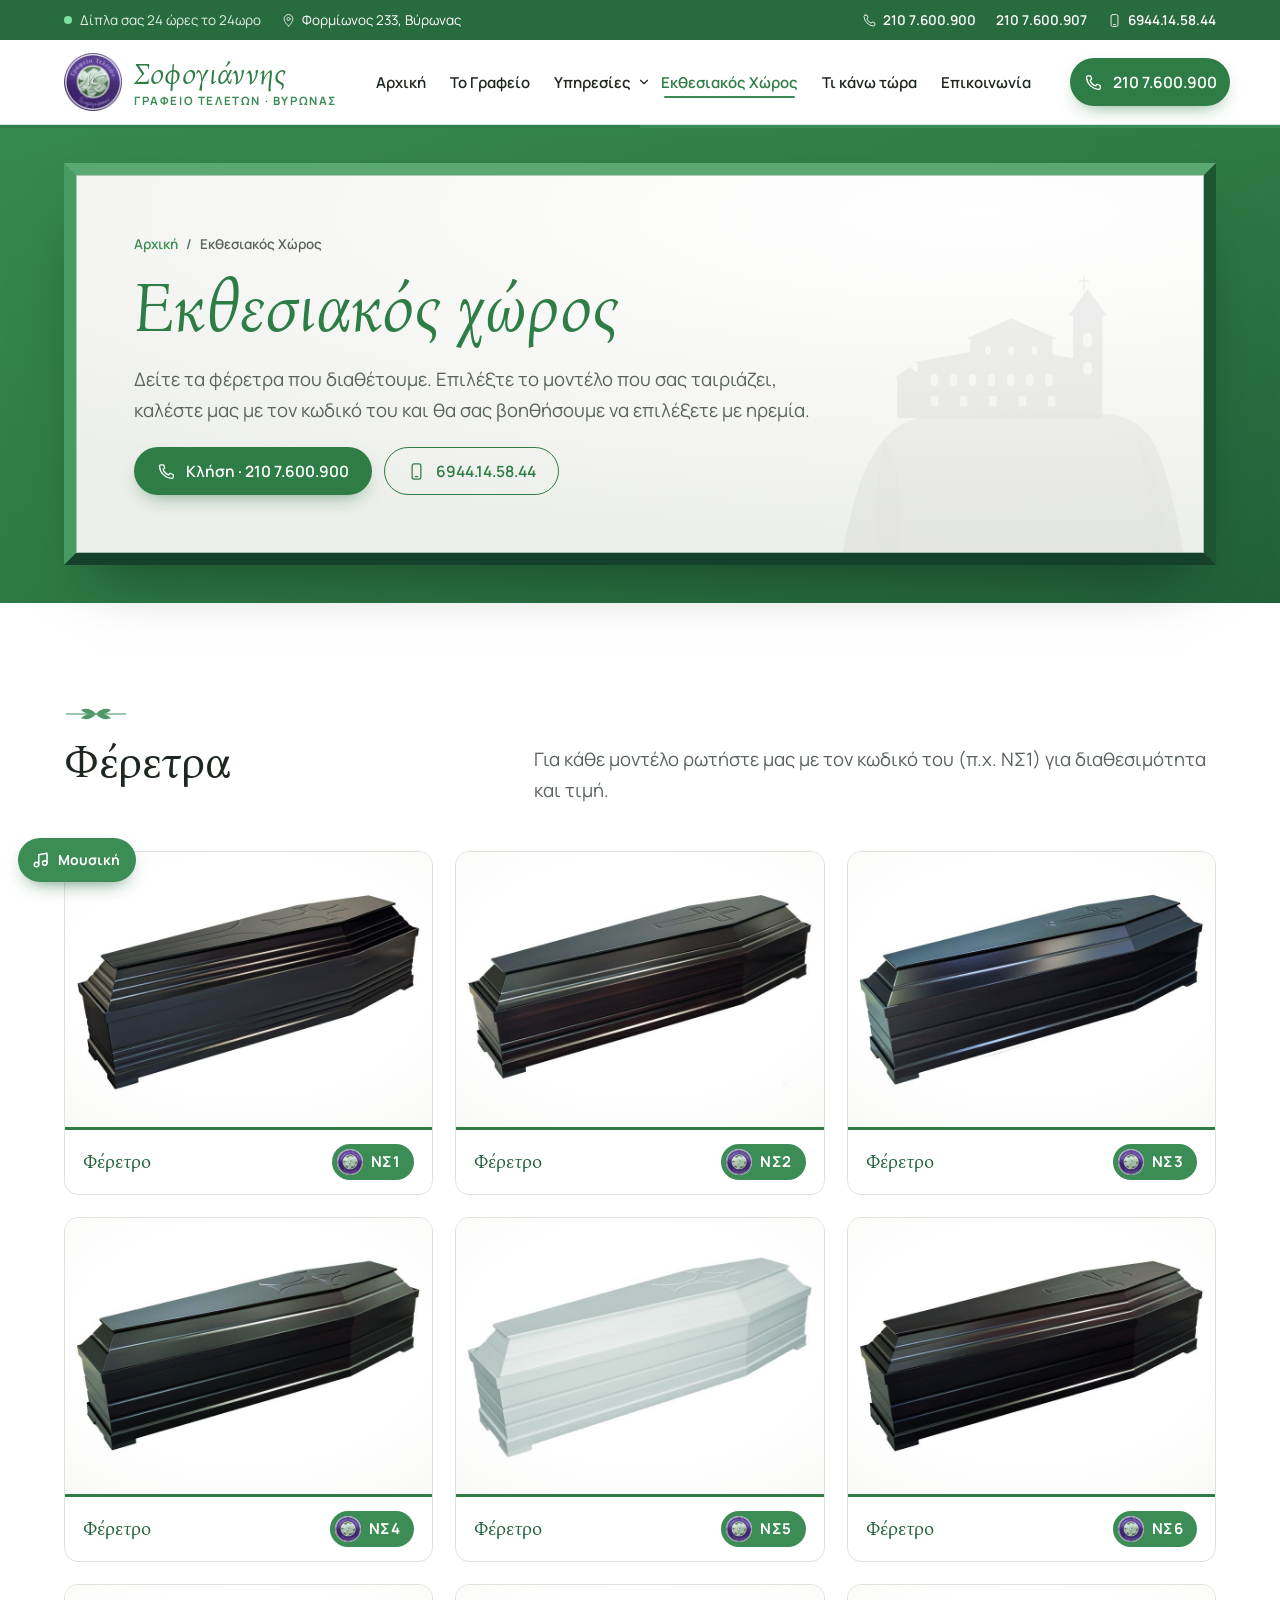
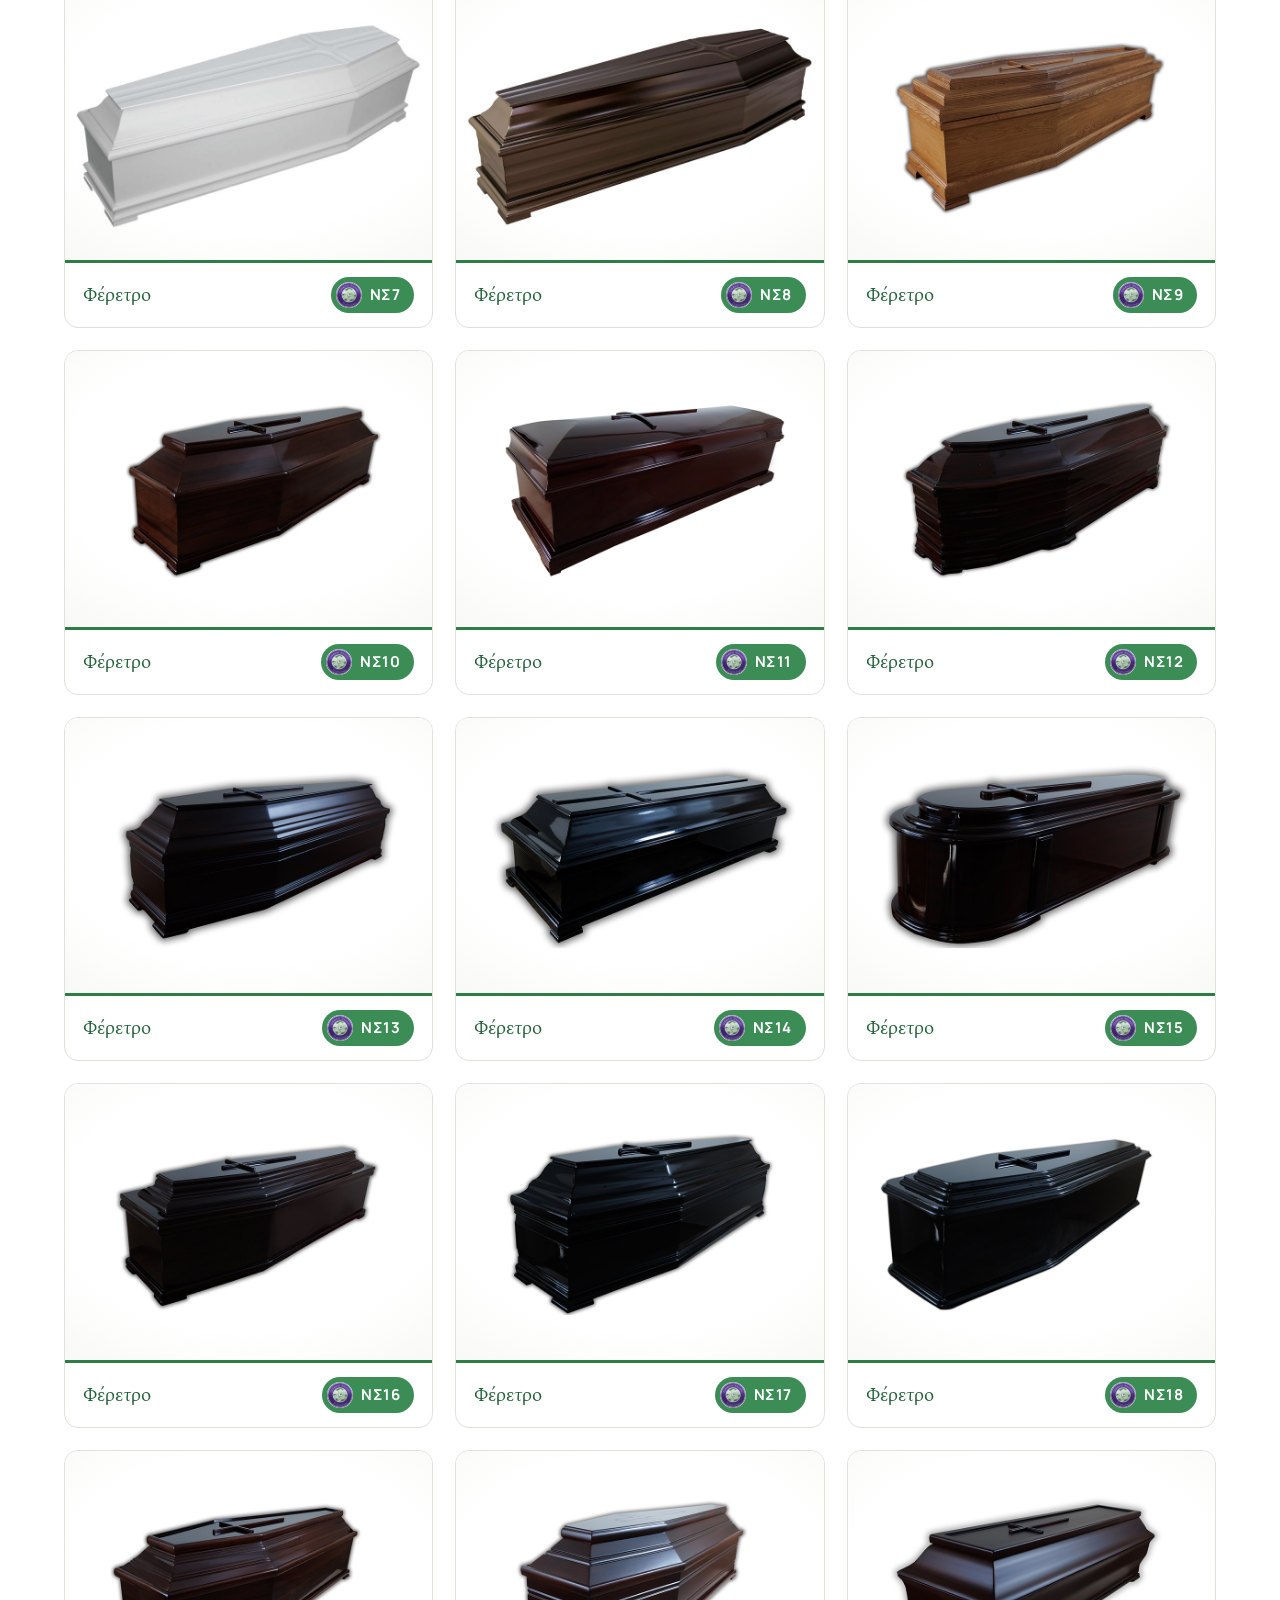
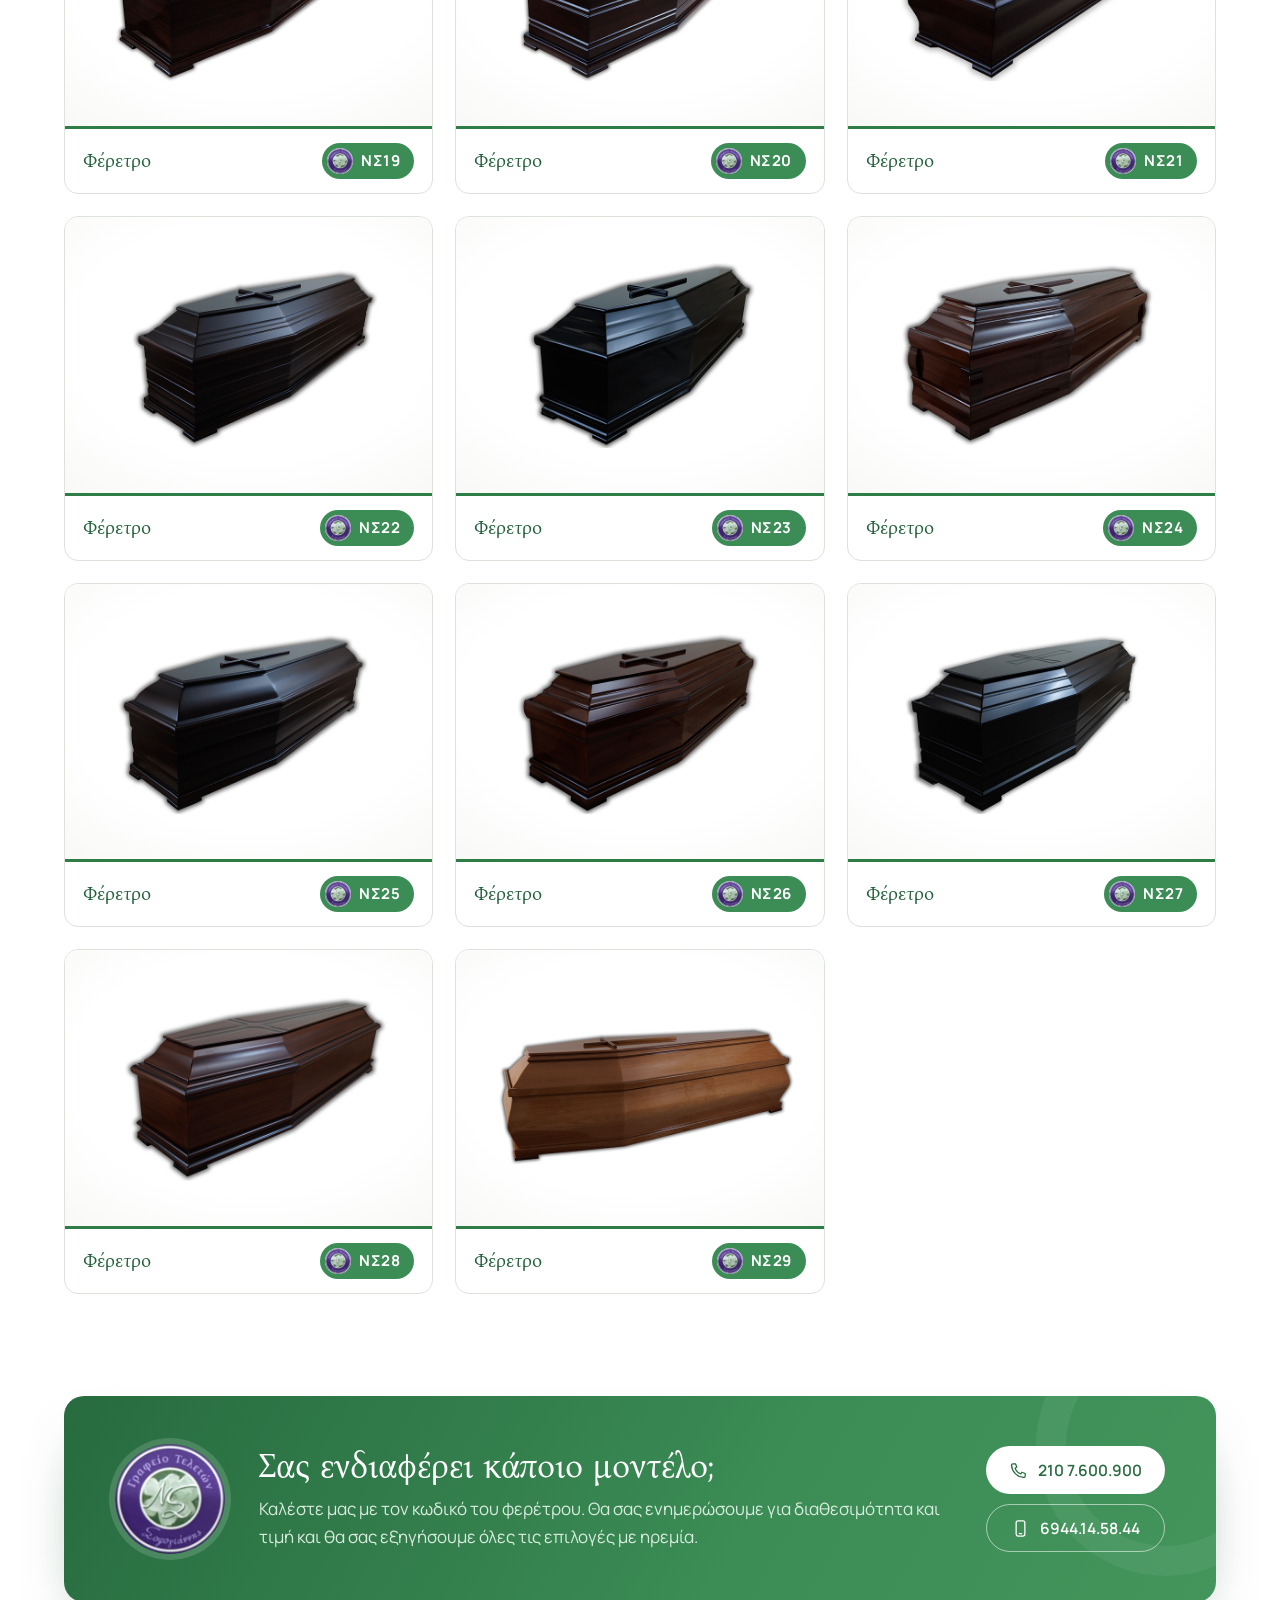
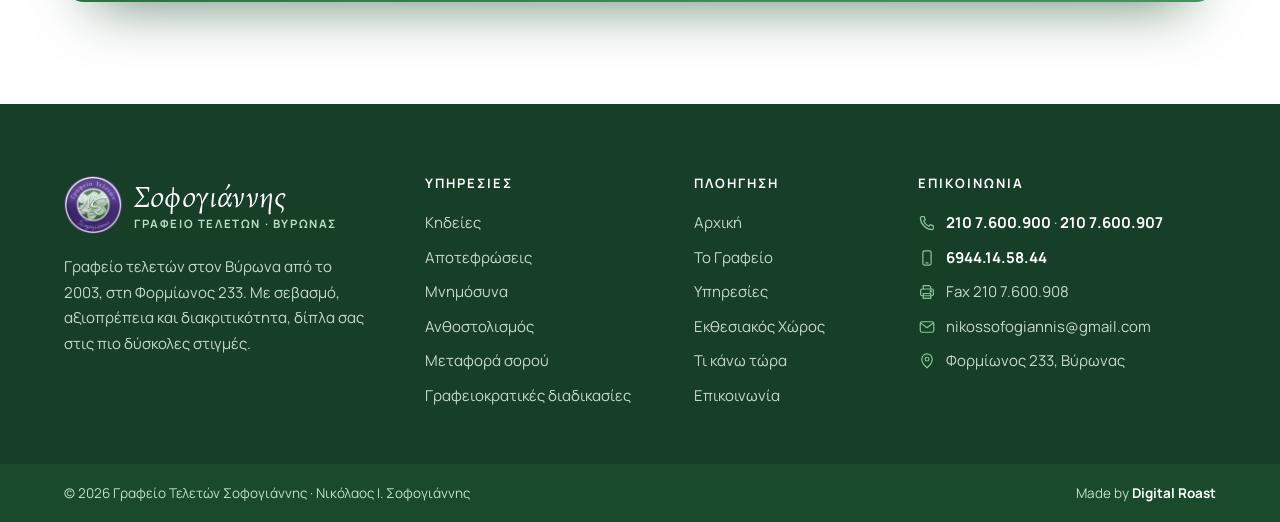
==== ekthesiakos-xoros/index.html @ 7c136b26 "Τηλέφωνα στη μορφή της κάρτας (210 7.600.900, 6944.14.58.44) Co-Authored-By: Claude Opus 5.5 <norepl" ====
<!DOCTYPE html>
<html lang="el">
<head>
  <meta charset="UTF-8">
  <meta name="viewport" content="width=device-width, initial-scale=1">
  <title>Εκθεσιακός Χώρος · Φέρετρα · Γραφείο Τελετών Σοφογιάννης, Βύρωνας</title>
  <meta name="description" content="Δείτε τα φέρετρα του Γραφείου Τελετών Σοφογιάννης στον Βύρωνα. Μεγάλη γκάμα σε ξύλο και αποχρώσεις, με σαφή ενημέρωση για διαθεσιμότητα και τιμή. Τηλ. 210 7.600.900.">
  <meta name="robots" content="index, follow, max-image-preview:large, max-snippet:-1">
  <meta name="theme-color" content="#2f7d46">
  <link rel="canonical" href="https://teletessofogiannisvyronas.gr/ekthesiakos-xoros/">
  <meta property="og:type" content="website">
  <meta property="og:locale" content="el_GR">
  <meta property="og:site_name" content="Γραφείο Τελετών Σοφογιάννης · Βύρωνας">
  <meta property="og:title" content="Εκθεσιακός Χώρος · Φέρετρα · Γραφείο Τελετών Σοφογιάννης, Βύρωνας">
  <meta property="og:description" content="Δείτε τα φέρετρα του Γραφείου Τελετών Σοφογιάννης στον Βύρωνα. Μεγάλη γκάμα σε ξύλο και αποχρώσεις, με σαφή ενημέρωση για διαθεσιμότητα και τιμή. Τηλ. 210 7.600.900.">
  <meta property="og:url" content="https://teletessofogiannisvyronas.gr/ekthesiakos-xoros/">
  <meta property="og:image" content="https://teletessofogiannisvyronas.gr/og-image.png?v=9c0b03b7">
  <meta property="og:image:width" content="1200">
  <meta property="og:image:height" content="630">
  <meta property="og:image:alt" content="Γραφείο Τελετών Σοφογιάννης · Βύρωνας">
  <meta name="twitter:card" content="summary_large_image">
  <meta name="twitter:title" content="Εκθεσιακός Χώρος · Φέρετρα · Γραφείο Τελετών Σοφογιάννης, Βύρωνας">
  <meta name="twitter:description" content="Δείτε τα φέρετρα του Γραφείου Τελετών Σοφογιάννης στον Βύρωνα. Μεγάλη γκάμα σε ξύλο και αποχρώσεις, με σαφή ενημέρωση για διαθεσιμότητα και τιμή. Τηλ. 210 7.600.900.">
  <meta name="twitter:image" content="https://teletessofogiannisvyronas.gr/og-image.png?v=9c0b03b7">
  <meta name="format-detection" content="telephone=no">
  <link rel="icon" href="/favicon.ico?v=9c0b03b7" sizes="48x48">
  <link rel="icon" href="/favicon-96.png?v=9c0b03b7" sizes="96x96" type="image/png">
  <link rel="manifest" href="/site.webmanifest">
  <link rel="apple-touch-icon" href="/apple-touch-icon.png?v=9c0b03b7">
  <link rel="preconnect" href="https://fonts.googleapis.com">
  <link rel="preconnect" href="https://fonts.gstatic.com" crossorigin>
  <link href="https://fonts.googleapis.com/css2?family=Bona+Nova:ital,wght@0,400;0,700;1,400&family=Manrope:wght@400;500;600;700&display=swap" rel="stylesheet">
  <link rel="stylesheet" href="/css/style.css?v=26f9531e">
  <script>document.documentElement.classList.add("js")</script>
  <script type="application/ld+json">
{
  "@context": "https://schema.org",
  "@graph": [
    {
      "@type": "WebSite",
      "@id": "https://teletessofogiannisvyronas.gr/#website",
      "url": "https://teletessofogiannisvyronas.gr/",
      "name": "Γραφείο Τελετών Σοφογιάννης · Βύρωνας",
      "inLanguage": "el",
      "publisher": {
        "@id": "https://teletessofogiannisvyronas.gr/#funeralhome"
      }
    },
    {
      "@type": [
        "FuneralHome",
        "LocalBusiness"
      ],
      "@id": "https://teletessofogiannisvyronas.gr/#funeralhome",
      "name": "Γραφείο Τελετών Σοφογιάννης · Βύρωνας",
      "alternateName": [
        "Γραφείο Τελετών Σοφογιάννης",
        "Σοφογιάννης Γραφείο Τελετών",
        "Γραφείο Τελετών Βύρωνας Σοφογιάννης",
        "Sofogiannis Funeral Home"
      ],
      "description": "Γραφείο τελετών στον Βύρωνα από το 2003, Φορμίωνος 233. Κηδείες, αποτεφρώσεις, μνημόσυνα, ανθοστολισμός, μεταφορά σορού και διεκπεραίωση γραφειοκρατικών διαδικασιών, 24 ώρες το 24ωρο.",
      "url": "https://teletessofogiannisvyronas.gr/",
      "image": [
        "https://teletessofogiannisvyronas.gr/og-image.png",
        "https://teletessofogiannisvyronas.gr/images/grafeio-vyronas.jpg",
        "https://teletessofogiannisvyronas.gr/images/nikolaos-sofogiannis.jpg"
      ],
      "logo": "https://teletessofogiannisvyronas.gr/logo.png",
      "telephone": [
        "+302107600900",
        "+302107600907",
        "+306944145844"
      ],
      "faxNumber": "+302107600908",
      "email": "nikossofogiannis@gmail.com",
      "founder": {
        "@type": "Person",
        "name": "Νικόλαος Σοφογιάννης"
      },
      "foundingDate": "2003",
      "address": {
        "@type": "PostalAddress",
        "streetAddress": "Φορμίωνος 233",
        "addressLocality": "Βύρωνας",
        "addressRegion": "Αττική",
        "addressCountry": "GR"
      },
      "hasMap": "https://www.google.com/maps/search/?api=1&query=Φορμίωνος+233,+Βύρωνας",
      "contactPoint": [
        {
          "@type": "ContactPoint",
          "telephone": "+302107600900",
          "contactType": "customer service",
          "availableLanguage": [
            "el"
          ]
        },
        {
          "@type": "ContactPoint",
          "telephone": "+306944145844",
          "contactType": "emergency",
          "availableLanguage": [
            "el"
          ],
          "hoursAvailable": {
            "@type": "OpeningHoursSpecification",
            "opens": "00:00",
            "closes": "23:59",
            "dayOfWeek": [
              "Monday",
              "Tuesday",
              "Wednesday",
              "Thursday",
              "Friday",
              "Saturday",
              "Sunday"
            ]
          }
        }
      ],
      "openingHoursSpecification": {
        "@type": "OpeningHoursSpecification",
        "dayOfWeek": [
          "Monday",
          "Tuesday",
          "Wednesday",
          "Thursday",
          "Friday",
          "Saturday",
          "Sunday"
        ],
        "opens": "00:00",
        "closes": "23:59"
      },
      "areaServed": [
        {
          "@type": "Place",
          "name": "Βύρωνας"
        },
        {
          "@type": "Place",
          "name": "Καισαριανή"
        },
        {
          "@type": "Place",
          "name": "Παγκράτι"
        },
        {
          "@type": "Place",
          "name": "Υμηττός"
        },
        {
          "@type": "Place",
          "name": "Ζωγράφου"
        },
        {
          "@type": "Place",
          "name": "Ηλιούπολη"
        },
        {
          "@type": "Place",
          "name": "Δάφνη"
        },
        {
          "@type": "Place",
          "name": "Άγιος Δημήτριος"
        },
        {
          "@type": "Place",
          "name": "Νέα Σμύρνη"
        },
        {
          "@type": "Place",
          "name": "Μετς"
        },
        {
          "@type": "Place",
          "name": "Αθήνα"
        },
        {
          "@type": "AdministrativeArea",
          "name": "Αττική"
        },
        {
          "@type": "Country",
          "name": "Ελλάδα"
        }
      ],
      "hasOfferCatalog": {
        "@type": "OfferCatalog",
        "name": "Υπηρεσίες γραφείου τελετών",
        "itemListElement": [
          {
            "@type": "Offer",
            "itemOffered": {
              "@type": "Service",
              "name": "Κηδείες",
              "url": "https://teletessofogiannisvyronas.gr/ypiresies/kideies/"
            }
          },
          {
            "@type": "Offer",
            "itemOffered": {
              "@type": "Service",
              "name": "Αποτεφρώσεις",
              "url": "https://teletessofogiannisvyronas.gr/ypiresies/apotefroseis/"
            }
          },
          {
            "@type": "Offer",
            "itemOffered": {
              "@type": "Service",
              "name": "Μνημόσυνα",
              "url": "https://teletessofogiannisvyronas.gr/ypiresies/mnimosyna/"
            }
          },
          {
            "@type": "Offer",
            "itemOffered": {
              "@type": "Service",
              "name": "Ανθοστολισμός",
              "url": "https://teletessofogiannisvyronas.gr/ypiresies/anthostolismos/"
            }
          },
          {
            "@type": "Offer",
            "itemOffered": {
              "@type": "Service",
              "name": "Μεταφορά σορού",
              "url": "https://teletessofogiannisvyronas.gr/ypiresies/metafora-sorou/"
            }
          },
          {
            "@type": "Offer",
            "itemOffered": {
              "@type": "Service",
              "name": "Γραφειοκρατικές διαδικασίες",
              "url": "https://teletessofogiannisvyronas.gr/ypiresies/diadikasies/"
            }
          }
        ]
      }
    },
    {
      "@type": "WebPage",
      "@id": "https://teletessofogiannisvyronas.gr/ekthesiakos-xoros/#webpage",
      "url": "https://teletessofogiannisvyronas.gr/ekthesiakos-xoros/",
      "name": "Εκθεσιακός Χώρος · Φέρετρα · Γραφείο Τελετών Σοφογιάννης, Βύρωνας",
      "description": "Δείτε τα φέρετρα του Γραφείου Τελετών Σοφογιάννης στον Βύρωνα. Μεγάλη γκάμα σε ξύλο και αποχρώσεις, με σαφή ενημέρωση για διαθεσιμότητα και τιμή. Τηλ. 210 7.600.900.",
      "inLanguage": "el",
      "isPartOf": {
        "@id": "https://teletessofogiannisvyronas.gr/#website"
      },
      "about": {
        "@id": "https://teletessofogiannisvyronas.gr/#funeralhome"
      }
    },
    {
      "@type": "BreadcrumbList",
      "itemListElement": [
        {
          "@type": "ListItem",
          "position": 1,
          "name": "Αρχική",
          "item": "https://teletessofogiannisvyronas.gr/"
        },
        {
          "@type": "ListItem",
          "position": 2,
          "name": "Εκθεσιακός Χώρος",
          "item": "https://teletessofogiannisvyronas.gr/ekthesiakos-xoros/"
        }
      ]
    },
    {
      "@type": "CollectionPage",
      "url": "https://teletessofogiannisvyronas.gr/ekthesiakos-xoros/",
      "about": {
        "@id": "https://teletessofogiannisvyronas.gr/#funeralhome"
      }
    }
  ]
}
  </script>
</head>
<body>
<a class="skip" href="#main">Μετάβαση στο περιεχόμενο</a>
<div class="topbar">
  <div class="wrap">
    <div class="tb-left"><span><span class="dot"></span>Δίπλα σας 24 ώρες το 24ωρο</span><a class="hide-sm" href="https://www.google.com/maps/search/?api=1&query=Φορμίωνος+233,+Βύρωνας" target="_blank" rel="noopener"><svg viewBox="0 0 24 24" fill="none" stroke="currentColor" stroke-width="1.6" stroke-linecap="round" stroke-linejoin="round" aria-hidden="true"><path d="M12 21s-7-6.2-7-11.5a7 7 0 0 1 14 0C19 14.8 12 21 12 21z"/><circle cx="12" cy="9.5" r="2.5"/></svg>Φορμίωνος 233, Βύρωνας</a></div>
    <div class="tb-right"><a href="tel:+302107600900"><svg viewBox="0 0 24 24" fill="none" stroke="currentColor" stroke-width="1.6" stroke-linecap="round" stroke-linejoin="round" aria-hidden="true"><path d="M5 3.5h3.2l1.6 4.2-2.1 1.4a11.5 11.5 0 0 0 7.2 7.2l1.4-2.1 4.2 1.6V19a1.8 1.8 0 0 1-2 1.8A16.5 16.5 0 0 1 3.2 5.5 1.8 1.8 0 0 1 5 3.5z"/></svg>210 7.600.900</a><a class="hide-sm" href="tel:+302107600907">210 7.600.907</a><a href="tel:+306944145844"><svg viewBox="0 0 24 24" fill="none" stroke="currentColor" stroke-width="1.6" stroke-linecap="round" stroke-linejoin="round" aria-hidden="true"><rect x="6.5" y="2.5" width="11" height="19" rx="2.5"/><path d="M10.5 18.5h3"/></svg>6944.14.58.44</a></div>
  </div>
</div>
<header class="site-header">
  <div class="wrap">
    <a class="brand" href="/" aria-label="Γραφείο Τελετών Σοφογιάννης · Βύρωνας, αρχική σελίδα">
        <img class="brand-mark" src="/images/logo-emblem.webp?v=9c0b03b7" alt="" width="58" height="58">
        <span class="brand-text"><span class="brand-name">Σοφογιάννης</span><span class="brand-sub">Γραφείο Τελετών · Βύρωνας</span></span>
      </a>
    <nav class="nav" aria-label="Κύρια πλοήγηση">
      <a href="/">Αρχική</a><a href="/to-grafeio/">Το Γραφείο</a><div class="dd">
          <button type="button" aria-expanded="false" aria-haspopup="true">Υπηρεσίες <svg viewBox="0 0 24 24" fill="none" stroke="currentColor" stroke-width="2" stroke-linecap="round" stroke-linejoin="round" aria-hidden="true"><path d="m6 9 6 6 6-6"/></svg></button>
          <div class="dd-menu"><a href="/ypiresies/kideies/"><span class="ic"><svg viewBox="0 0 24 24" fill="none" stroke="currentColor" stroke-width="1.6" stroke-linecap="round" stroke-linejoin="round" aria-hidden="true"><path d="M12 2.8v18.4M7.2 8h9.6"/><path d="M8.5 21.2h7"/></svg></span><span><strong>Κηδείες</strong><small>Οργάνωση κηδείας από την αρχή ως το τέλος</small></span></a><a href="/ypiresies/apotefroseis/"><span class="ic"><svg viewBox="0 0 24 24" fill="none" stroke="currentColor" stroke-width="1.6" stroke-linecap="round" stroke-linejoin="round" aria-hidden="true"><path d="M9 3.5h6M10 3.5v2.2c0 .6-.4 1-.9 1.3C6.8 8.4 5.5 10.6 5.5 13.2c0 3.4 2.4 6 5.2 6.8h2.6c2.8-.8 5.2-3.4 5.2-6.8 0-2.6-1.3-4.8-3.6-6.2-.5-.3-.9-.7-.9-1.3V3.5"/><path d="M8.5 20.5h7M7 12h10"/></svg></span><span><strong>Αποτεφρώσεις</strong><small>Οργάνωση αποτέφρωσης & τεφροδόχοι</small></span></a><a href="/ypiresies/mnimosyna/"><span class="ic"><svg viewBox="0 0 24 24" fill="none" stroke="currentColor" stroke-width="1.6" stroke-linecap="round" stroke-linejoin="round" aria-hidden="true"><path d="M12 2.5c1.5 1.8 2.3 3 2.3 4.2a2.3 2.3 0 0 1-4.6 0c0-1.2.8-2.4 2.3-4.2z"/><rect x="9" y="10.5" width="6" height="11" rx="1"/><path d="M6.5 21.5h11"/></svg></span><span><strong>Μνημόσυνα</strong><small>Τρισάγια, 40ήμερα, ετήσια μνημόσυνα</small></span></a><a href="/ypiresies/anthostolismos/"><span class="ic"><svg viewBox="0 0 24 24" fill="none" stroke="currentColor" stroke-width="1.6" stroke-linecap="round" stroke-linejoin="round" aria-hidden="true"><circle cx="12" cy="9" r="2.2"/><path d="M12 6.8c0-2.4 1.6-3.8 1.6-3.8s1.9 1.6 1.2 3.9M14.2 9c2.2-.8 4.2.2 4.2.2s-.6 2.4-3 2.6M13.6 11c1.4 1.9 1 4 1 4s-2.4-.3-3-2.6M10.4 11c-1.4 1.9-1 4-1 4M9.8 9c-2.2-.8-4.2.2-4.2.2s.6 2.4 3 2.6M12 6.8C12 4.4 10.4 3 10.4 3s-1.9 1.6-1.2 3.9"/><path d="M12 11.2V21"/></svg></span><span><strong>Ανθοστολισμός</strong><small>Στολισμός ναού, φερέτρου & στεφάνια</small></span></a><a href="/ypiresies/metafora-sorou/"><span class="ic"><svg viewBox="0 0 24 24" fill="none" stroke="currentColor" stroke-width="1.6" stroke-linecap="round" stroke-linejoin="round" aria-hidden="true"><path d="M21 4.5 3.5 11.2l6 2.3 2.3 6L21 4.5z"/><path d="m9.5 13.5 4.2-4.2"/></svg></span><span><strong>Μεταφορά σορού</strong><small>Σε όλη την Ελλάδα & επαναπατρισμός</small></span></a><a href="/ypiresies/diadikasies/"><span class="ic"><svg viewBox="0 0 24 24" fill="none" stroke="currentColor" stroke-width="1.6" stroke-linecap="round" stroke-linejoin="round" aria-hidden="true"><path d="M14 3H7a2 2 0 0 0-2 2v14a2 2 0 0 0 2 2h10a2 2 0 0 0 2-2V8z"/><path d="M14 3v5h5M8.5 13h7M8.5 16.5h5"/></svg></span><span><strong>Γραφειοκρατικές διαδικασίες</strong><small>Δικαιολογητικά, ληξιαρχείο, ασφαλιστικά</small></span></a><a class="all" href="/ypiresies/">Όλες οι υπηρεσίες <svg viewBox="0 0 24 24" fill="none" stroke="currentColor" stroke-width="1.6" stroke-linecap="round" stroke-linejoin="round" aria-hidden="true"><path d="M5 12h14M13 6l6 6-6 6"/></svg></a></div>
        </div><a href="/ekthesiakos-xoros/" aria-current="page">Εκθεσιακός Χώρος</a><a href="/ti-kano-tora/">Τι κάνω τώρα</a><a href="/epikoinonia/">Επικοινωνία</a>
    </nav>
    <div class="header-cta">
      <a class="btn btn-primary" href="tel:+302107600900"><svg viewBox="0 0 24 24" fill="none" stroke="currentColor" stroke-width="1.6" stroke-linecap="round" stroke-linejoin="round" aria-hidden="true"><path d="M5 3.5h3.2l1.6 4.2-2.1 1.4a11.5 11.5 0 0 0 7.2 7.2l1.4-2.1 4.2 1.6V19a1.8 1.8 0 0 1-2 1.8A16.5 16.5 0 0 1 3.2 5.5 1.8 1.8 0 0 1 5 3.5z"/></svg><span>210 7.600.900</span></a>
      <button class="menu-toggle" type="button" aria-label="Μενού" aria-expanded="false" aria-controls="mobile-nav"><span></span></button>
    </div>
  </div>
</header>
<nav class="mobile-nav" id="mobile-nav" aria-label="Πλοήγηση κινητού">
  <a href="/">Αρχική</a><a href="/to-grafeio/">Το Γραφείο</a><a href="/ypiresies/">Υπηρεσίες</a><div class="sub"><a href="/ypiresies/kideies/">Κηδείες</a><a href="/ypiresies/apotefroseis/">Αποτεφρώσεις</a><a href="/ypiresies/mnimosyna/">Μνημόσυνα</a><a href="/ypiresies/anthostolismos/">Ανθοστολισμός</a><a href="/ypiresies/metafora-sorou/">Μεταφορά σορού</a><a href="/ypiresies/diadikasies/">Γραφειοκρατικές διαδικασίες</a></div><a href="/ekthesiakos-xoros/">Εκθεσιακός Χώρος</a><a href="/ti-kano-tora/">Τι κάνω τώρα</a><a href="/epikoinonia/">Επικοινωνία</a>
  <div class="m-contact">
    <a class="btn btn-primary" href="tel:+302107600900"><svg viewBox="0 0 24 24" fill="none" stroke="currentColor" stroke-width="1.6" stroke-linecap="round" stroke-linejoin="round" aria-hidden="true"><path d="M5 3.5h3.2l1.6 4.2-2.1 1.4a11.5 11.5 0 0 0 7.2 7.2l1.4-2.1 4.2 1.6V19a1.8 1.8 0 0 1-2 1.8A16.5 16.5 0 0 1 3.2 5.5 1.8 1.8 0 0 1 5 3.5z"/></svg>Κλήση 210 7.600.900</a>
    <a class="btn btn-ghost" href="tel:+306944145844"><svg viewBox="0 0 24 24" fill="none" stroke="currentColor" stroke-width="1.6" stroke-linecap="round" stroke-linejoin="round" aria-hidden="true"><rect x="6.5" y="2.5" width="11" height="19" rx="2.5"/><path d="M10.5 18.5h3"/></svg>Κινητό 6944.14.58.44</a>
  </div>
</nav>
<main id="main">
<section class="page-hero">
  <div class="wrap">
    <div class="bevel">
      <div class="panel">
        <img class="panel-art" src="/images/monastery.svg" alt="" aria-hidden="true">
        <nav class="breadcrumbs" aria-label="Διαδρομή"><a href="/">Αρχική</a><span aria-hidden="true">/</span><span aria-current="page">Εκθεσιακός Χώρος</span></nav>
        <h1>Εκθεσιακός χώρος</h1>
        <p class="lead">Δείτε τα φέρετρα που διαθέτουμε. Επιλέξτε το μοντέλο που σας ταιριάζει, καλέστε μας με τον κωδικό του και θα σας βοηθήσουμε να επιλέξετε με ηρεμία.</p>
        <div class="hero-actions">
        <a class="btn btn-primary" href="tel:+302107600900"><svg viewBox="0 0 24 24" fill="none" stroke="currentColor" stroke-width="1.6" stroke-linecap="round" stroke-linejoin="round" aria-hidden="true"><path d="M5 3.5h3.2l1.6 4.2-2.1 1.4a11.5 11.5 0 0 0 7.2 7.2l1.4-2.1 4.2 1.6V19a1.8 1.8 0 0 1-2 1.8A16.5 16.5 0 0 1 3.2 5.5 1.8 1.8 0 0 1 5 3.5z"/></svg>Κλήση · 210 7.600.900</a>
        <a class="btn btn-ghost" href="tel:+306944145844"><svg viewBox="0 0 24 24" fill="none" stroke="currentColor" stroke-width="1.6" stroke-linecap="round" stroke-linejoin="round" aria-hidden="true"><rect x="6.5" y="2.5" width="11" height="19" rx="2.5"/><path d="M10.5 18.5h3"/></svg>6944.14.58.44</a>
      </div>
      </div>
    </div>
  </div>
</section>

<section class="section">
  <div class="wrap">
    <div class="section-head">
      <div class="sec-title"><svg class="leaf" viewBox="0 0 64 16" aria-hidden="true"><path d="M2 8h60" stroke="currentColor" stroke-width="1"/><path d="M32 8c-5-6-11-6-15-4 4 4 10 5 15 4zM32 8c5-6 11-6 15-4-4 4-10 5-15 4zM32 8c-5 6-11 6-15 4 4-4 10-5 15-4zM32 8c5 6 11 6 15 4-4-4-10-5-15-4z" fill="currentColor" opacity=".9"/></svg><h2>Φέρετρα</h2></div>
      <p class="lead">Για κάθε μοντέλο ρωτήστε μας με τον κωδικό του (π.χ. ΝΣ1) για διαθεσιμότητα και τιμή.</p>
    </div>
    <div class="coffins"><figure class="coffin">
        <div class="coffin-img"><img src="/images/feretra/ns-01.jpg?v=49fc8ac6" alt="Φέρετρο ΝΣ1" width="800" height="600" loading="lazy" decoding="async"></div>
        <figcaption><span>Φέρετρο</span><span class="ns-code"><img src="/images/logo-emblem.webp?v=9c0b03b7" alt="" width="26" height="26">ΝΣ1</span></figcaption>
      </figure><figure class="coffin">
        <div class="coffin-img"><img src="/images/feretra/ns-02.jpg?v=b3fe45cb" alt="Φέρετρο ΝΣ2" width="800" height="600" loading="lazy" decoding="async"></div>
        <figcaption><span>Φέρετρο</span><span class="ns-code"><img src="/images/logo-emblem.webp?v=9c0b03b7" alt="" width="26" height="26">ΝΣ2</span></figcaption>
      </figure><figure class="coffin">
        <div class="coffin-img"><img src="/images/feretra/ns-03.jpg?v=b3b64ed7" alt="Φέρετρο ΝΣ3" width="800" height="600" loading="lazy" decoding="async"></div>
        <figcaption><span>Φέρετρο</span><span class="ns-code"><img src="/images/logo-emblem.webp?v=9c0b03b7" alt="" width="26" height="26">ΝΣ3</span></figcaption>
      </figure><figure class="coffin">
        <div class="coffin-img"><img src="/images/feretra/ns-04.jpg?v=2aa57f7a" alt="Φέρετρο ΝΣ4" width="800" height="600" loading="lazy" decoding="async"></div>
        <figcaption><span>Φέρετρο</span><span class="ns-code"><img src="/images/logo-emblem.webp?v=9c0b03b7" alt="" width="26" height="26">ΝΣ4</span></figcaption>
      </figure><figure class="coffin">
        <div class="coffin-img"><img src="/images/feretra/ns-05.jpg?v=b9858bf8" alt="Φέρετρο ΝΣ5" width="800" height="600" loading="lazy" decoding="async"></div>
        <figcaption><span>Φέρετρο</span><span class="ns-code"><img src="/images/logo-emblem.webp?v=9c0b03b7" alt="" width="26" height="26">ΝΣ5</span></figcaption>
      </figure><figure class="coffin">
        <div class="coffin-img"><img src="/images/feretra/ns-06.jpg?v=a509110a" alt="Φέρετρο ΝΣ6" width="800" height="600" loading="lazy" decoding="async"></div>
        <figcaption><span>Φέρετρο</span><span class="ns-code"><img src="/images/logo-emblem.webp?v=9c0b03b7" alt="" width="26" height="26">ΝΣ6</span></figcaption>
      </figure><figure class="coffin">
        <div class="coffin-img"><img src="/images/feretra/ns-07.jpg?v=4c207993" alt="Φέρετρο ΝΣ7" width="800" height="600" loading="lazy" decoding="async"></div>
        <figcaption><span>Φέρετρο</span><span class="ns-code"><img src="/images/logo-emblem.webp?v=9c0b03b7" alt="" width="26" height="26">ΝΣ7</span></figcaption>
      </figure><figure class="coffin">
        <div class="coffin-img"><img src="/images/feretra/ns-08.jpg?v=b40c100a" alt="Φέρετρο ΝΣ8" width="800" height="600" loading="lazy" decoding="async"></div>
        <figcaption><span>Φέρετρο</span><span class="ns-code"><img src="/images/logo-emblem.webp?v=9c0b03b7" alt="" width="26" height="26">ΝΣ8</span></figcaption>
      </figure><figure class="coffin has-alt">
        <div class="coffin-img"><img src="/images/feretra/ns-09.jpg?v=e47941de" alt="Φέρετρο ΝΣ9" width="800" height="600" loading="lazy" decoding="async"><img class="alt" src="/images/feretra/ns-09-b.jpg?v=4f579cf0" alt="" width="800" height="600" loading="lazy" decoding="async"></div>
        <figcaption><span>Φέρετρο</span><span class="ns-code"><img src="/images/logo-emblem.webp?v=9c0b03b7" alt="" width="26" height="26">ΝΣ9</span></figcaption>
      </figure><figure class="coffin has-alt">
        <div class="coffin-img"><img src="/images/feretra/ns-10.jpg?v=9264a419" alt="Φέρετρο ΝΣ10" width="800" height="600" loading="lazy" decoding="async"><img class="alt" src="/images/feretra/ns-10-b.jpg?v=fb5206c9" alt="" width="800" height="600" loading="lazy" decoding="async"></div>
        <figcaption><span>Φέρετρο</span><span class="ns-code"><img src="/images/logo-emblem.webp?v=9c0b03b7" alt="" width="26" height="26">ΝΣ10</span></figcaption>
      </figure><figure class="coffin has-alt">
        <div class="coffin-img"><img src="/images/feretra/ns-11.jpg?v=ca767d42" alt="Φέρετρο ΝΣ11" width="800" height="600" loading="lazy" decoding="async"><img class="alt" src="/images/feretra/ns-11-b.jpg?v=793852ee" alt="" width="800" height="600" loading="lazy" decoding="async"></div>
        <figcaption><span>Φέρετρο</span><span class="ns-code"><img src="/images/logo-emblem.webp?v=9c0b03b7" alt="" width="26" height="26">ΝΣ11</span></figcaption>
      </figure><figure class="coffin has-alt">
        <div class="coffin-img"><img src="/images/feretra/ns-12.jpg?v=1373c8b3" alt="Φέρετρο ΝΣ12" width="800" height="600" loading="lazy" decoding="async"><img class="alt" src="/images/feretra/ns-12-b.jpg?v=36bd8859" alt="" width="800" height="600" loading="lazy" decoding="async"></div>
        <figcaption><span>Φέρετρο</span><span class="ns-code"><img src="/images/logo-emblem.webp?v=9c0b03b7" alt="" width="26" height="26">ΝΣ12</span></figcaption>
      </figure><figure class="coffin has-alt">
        <div class="coffin-img"><img src="/images/feretra/ns-13.jpg?v=65989dc7" alt="Φέρετρο ΝΣ13" width="800" height="600" loading="lazy" decoding="async"><img class="alt" src="/images/feretra/ns-13-b.jpg?v=c7cd44a7" alt="" width="800" height="600" loading="lazy" decoding="async"></div>
        <figcaption><span>Φέρετρο</span><span class="ns-code"><img src="/images/logo-emblem.webp?v=9c0b03b7" alt="" width="26" height="26">ΝΣ13</span></figcaption>
      </figure><figure class="coffin has-alt">
        <div class="coffin-img"><img src="/images/feretra/ns-14.jpg?v=57c83745" alt="Φέρετρο ΝΣ14" width="800" height="600" loading="lazy" decoding="async"><img class="alt" src="/images/feretra/ns-14-b.jpg?v=b7ee51c3" alt="" width="800" height="600" loading="lazy" decoding="async"></div>
        <figcaption><span>Φέρετρο</span><span class="ns-code"><img src="/images/logo-emblem.webp?v=9c0b03b7" alt="" width="26" height="26">ΝΣ14</span></figcaption>
      </figure><figure class="coffin has-alt">
        <div class="coffin-img"><img src="/images/feretra/ns-15.jpg?v=0faeb623" alt="Φέρετρο ΝΣ15" width="800" height="600" loading="lazy" decoding="async"><img class="alt" src="/images/feretra/ns-15-b.jpg?v=03e06d97" alt="" width="800" height="600" loading="lazy" decoding="async"></div>
        <figcaption><span>Φέρετρο</span><span class="ns-code"><img src="/images/logo-emblem.webp?v=9c0b03b7" alt="" width="26" height="26">ΝΣ15</span></figcaption>
      </figure><figure class="coffin has-alt">
        <div class="coffin-img"><img src="/images/feretra/ns-16.jpg?v=823c6407" alt="Φέρετρο ΝΣ16" width="800" height="600" loading="lazy" decoding="async"><img class="alt" src="/images/feretra/ns-16-b.jpg?v=d625d18e" alt="" width="800" height="600" loading="lazy" decoding="async"></div>
        <figcaption><span>Φέρετρο</span><span class="ns-code"><img src="/images/logo-emblem.webp?v=9c0b03b7" alt="" width="26" height="26">ΝΣ16</span></figcaption>
      </figure><figure class="coffin has-alt">
        <div class="coffin-img"><img src="/images/feretra/ns-17.jpg?v=0aeb4102" alt="Φέρετρο ΝΣ17" width="800" height="600" loading="lazy" decoding="async"><img class="alt" src="/images/feretra/ns-17-b.jpg?v=7339364d" alt="" width="800" height="600" loading="lazy" decoding="async"></div>
        <figcaption><span>Φέρετρο</span><span class="ns-code"><img src="/images/logo-emblem.webp?v=9c0b03b7" alt="" width="26" height="26">ΝΣ17</span></figcaption>
      </figure><figure class="coffin has-alt">
        <div class="coffin-img"><img src="/images/feretra/ns-18.jpg?v=6b72402c" alt="Φέρετρο ΝΣ18" width="800" height="600" loading="lazy" decoding="async"><img class="alt" src="/images/feretra/ns-18-b.jpg?v=f295a709" alt="" width="800" height="600" loading="lazy" decoding="async"></div>
        <figcaption><span>Φέρετρο</span><span class="ns-code"><img src="/images/logo-emblem.webp?v=9c0b03b7" alt="" width="26" height="26">ΝΣ18</span></figcaption>
      </figure><figure class="coffin has-alt">
        <div class="coffin-img"><img src="/images/feretra/ns-19.jpg?v=bc7b713e" alt="Φέρετρο ΝΣ19" width="800" height="600" loading="lazy" decoding="async"><img class="alt" src="/images/feretra/ns-19-b.jpg?v=b0fb6be4" alt="" width="800" height="600" loading="lazy" decoding="async"></div>
        <figcaption><span>Φέρετρο</span><span class="ns-code"><img src="/images/logo-emblem.webp?v=9c0b03b7" alt="" width="26" height="26">ΝΣ19</span></figcaption>
      </figure><figure class="coffin has-alt">
        <div class="coffin-img"><img src="/images/feretra/ns-20.jpg?v=71f90f0e" alt="Φέρετρο ΝΣ20" width="800" height="600" loading="lazy" decoding="async"><img class="alt" src="/images/feretra/ns-20-b.jpg?v=33cecc2f" alt="" width="800" height="600" loading="lazy" decoding="async"></div>
        <figcaption><span>Φέρετρο</span><span class="ns-code"><img src="/images/logo-emblem.webp?v=9c0b03b7" alt="" width="26" height="26">ΝΣ20</span></figcaption>
      </figure><figure class="coffin has-alt">
        <div class="coffin-img"><img src="/images/feretra/ns-21.jpg?v=d1ad56f0" alt="Φέρετρο ΝΣ21" width="800" height="600" loading="lazy" decoding="async"><img class="alt" src="/images/feretra/ns-21-b.jpg?v=dc8d9cda" alt="" width="800" height="600" loading="lazy" decoding="async"></div>
        <figcaption><span>Φέρετρο</span><span class="ns-code"><img src="/images/logo-emblem.webp?v=9c0b03b7" alt="" width="26" height="26">ΝΣ21</span></figcaption>
      </figure><figure class="coffin has-alt">
        <div class="coffin-img"><img src="/images/feretra/ns-22.jpg?v=0a406926" alt="Φέρετρο ΝΣ22" width="800" height="600" loading="lazy" decoding="async"><img class="alt" src="/images/feretra/ns-22-b.jpg?v=b943ad9c" alt="" width="800" height="600" loading="lazy" decoding="async"></div>
        <figcaption><span>Φέρετρο</span><span class="ns-code"><img src="/images/logo-emblem.webp?v=9c0b03b7" alt="" width="26" height="26">ΝΣ22</span></figcaption>
      </figure><figure class="coffin has-alt">
        <div class="coffin-img"><img src="/images/feretra/ns-23.jpg?v=9478dc9d" alt="Φέρετρο ΝΣ23" width="800" height="600" loading="lazy" decoding="async"><img class="alt" src="/images/feretra/ns-23-b.jpg?v=88e22f5f" alt="" width="800" height="600" loading="lazy" decoding="async"></div>
        <figcaption><span>Φέρετρο</span><span class="ns-code"><img src="/images/logo-emblem.webp?v=9c0b03b7" alt="" width="26" height="26">ΝΣ23</span></figcaption>
      </figure><figure class="coffin has-alt">
        <div class="coffin-img"><img src="/images/feretra/ns-24.jpg?v=fd901109" alt="Φέρετρο ΝΣ24" width="800" height="600" loading="lazy" decoding="async"><img class="alt" src="/images/feretra/ns-24-b.jpg?v=c67258eb" alt="" width="800" height="600" loading="lazy" decoding="async"></div>
        <figcaption><span>Φέρετρο</span><span class="ns-code"><img src="/images/logo-emblem.webp?v=9c0b03b7" alt="" width="26" height="26">ΝΣ24</span></figcaption>
      </figure><figure class="coffin has-alt">
        <div class="coffin-img"><img src="/images/feretra/ns-25.jpg?v=b80c15f4" alt="Φέρετρο ΝΣ25" width="800" height="600" loading="lazy" decoding="async"><img class="alt" src="/images/feretra/ns-25-b.jpg?v=26ab7c93" alt="" width="800" height="600" loading="lazy" decoding="async"></div>
        <figcaption><span>Φέρετρο</span><span class="ns-code"><img src="/images/logo-emblem.webp?v=9c0b03b7" alt="" width="26" height="26">ΝΣ25</span></figcaption>
      </figure><figure class="coffin has-alt">
        <div class="coffin-img"><img src="/images/feretra/ns-26.jpg?v=8c5ab2f4" alt="Φέρετρο ΝΣ26" width="800" height="600" loading="lazy" decoding="async"><img class="alt" src="/images/feretra/ns-26-b.jpg?v=2b66a2f3" alt="" width="800" height="600" loading="lazy" decoding="async"></div>
        <figcaption><span>Φέρετρο</span><span class="ns-code"><img src="/images/logo-emblem.webp?v=9c0b03b7" alt="" width="26" height="26">ΝΣ26</span></figcaption>
      </figure><figure class="coffin has-alt">
        <div class="coffin-img"><img src="/images/feretra/ns-27.jpg?v=07a37550" alt="Φέρετρο ΝΣ27" width="800" height="600" loading="lazy" decoding="async"><img class="alt" src="/images/feretra/ns-27-b.jpg?v=1e507e81" alt="" width="800" height="600" loading="lazy" decoding="async"></div>
        <figcaption><span>Φέρετρο</span><span class="ns-code"><img src="/images/logo-emblem.webp?v=9c0b03b7" alt="" width="26" height="26">ΝΣ27</span></figcaption>
      </figure><figure class="coffin has-alt">
        <div class="coffin-img"><img src="/images/feretra/ns-28.jpg?v=378f14a8" alt="Φέρετρο ΝΣ28" width="800" height="600" loading="lazy" decoding="async"><img class="alt" src="/images/feretra/ns-28-b.jpg?v=f43e77e0" alt="" width="800" height="600" loading="lazy" decoding="async"></div>
        <figcaption><span>Φέρετρο</span><span class="ns-code"><img src="/images/logo-emblem.webp?v=9c0b03b7" alt="" width="26" height="26">ΝΣ28</span></figcaption>
      </figure><figure class="coffin has-alt">
        <div class="coffin-img"><img src="/images/feretra/ns-29.jpg?v=be15347c" alt="Φέρετρο ΝΣ29" width="800" height="600" loading="lazy" decoding="async"><img class="alt" src="/images/feretra/ns-29-b.jpg?v=4bb7adef" alt="" width="800" height="600" loading="lazy" decoding="async"></div>
        <figcaption><span>Φέρετρο</span><span class="ns-code"><img src="/images/logo-emblem.webp?v=9c0b03b7" alt="" width="26" height="26">ΝΣ29</span></figcaption>
      </figure>
    </div>
  </div>
</section>
<section class="cta-wrap">
  <div class="wrap">
    <div class="cta-band">
      <img class="cta-emblem" src="/images/logo-emblem.webp?v=9c0b03b7" alt="" width="120" height="120">
      <div>
        <h2>Σας ενδιαφέρει κάποιο μοντέλο;</h2>
        <p>Καλέστε μας με τον κωδικό του φερέτρου. Θα σας ενημερώσουμε για διαθεσιμότητα και τιμή και θα σας εξηγήσουμε όλες τις επιλογές με ηρεμία.</p>
      </div>
      <div class="actions">
        <a class="btn btn-light" href="tel:+302107600900"><svg viewBox="0 0 24 24" fill="none" stroke="currentColor" stroke-width="1.6" stroke-linecap="round" stroke-linejoin="round" aria-hidden="true"><path d="M5 3.5h3.2l1.6 4.2-2.1 1.4a11.5 11.5 0 0 0 7.2 7.2l1.4-2.1 4.2 1.6V19a1.8 1.8 0 0 1-2 1.8A16.5 16.5 0 0 1 3.2 5.5 1.8 1.8 0 0 1 5 3.5z"/></svg>210 7.600.900</a>
        <a class="btn btn-outline-light" href="tel:+306944145844"><svg viewBox="0 0 24 24" fill="none" stroke="currentColor" stroke-width="1.6" stroke-linecap="round" stroke-linejoin="round" aria-hidden="true"><rect x="6.5" y="2.5" width="11" height="19" rx="2.5"/><path d="M10.5 18.5h3"/></svg>6944.14.58.44</a>
      </div>
    </div>
  </div>
</section>

</main>
<footer class="site-footer">
  <div class="wrap footer-grid">
    <div class="f-about">
      <a class="brand light" href="/" aria-label="Γραφείο Τελετών Σοφογιάννης · Βύρωνας, αρχική σελίδα">
        <img class="brand-mark" src="/images/logo-emblem.webp?v=9c0b03b7" alt="" width="58" height="58">
        <span class="brand-text"><span class="brand-name">Σοφογιάννης</span><span class="brand-sub">Γραφείο Τελετών · Βύρωνας</span></span>
      </a>
      <p>Γραφείο τελετών στον Βύρωνα από το 2003, στη Φορμίωνος 233. Με σεβασμό, αξιοπρέπεια και διακριτικότητα, δίπλα σας στις πιο δύσκολες στιγμές.</p>
    </div>
    <div>
      <h4>Υπηρεσίες</h4>
      <ul><li><a href="/ypiresies/kideies/">Κηδείες</a></li><li><a href="/ypiresies/apotefroseis/">Αποτεφρώσεις</a></li><li><a href="/ypiresies/mnimosyna/">Μνημόσυνα</a></li><li><a href="/ypiresies/anthostolismos/">Ανθοστολισμός</a></li><li><a href="/ypiresies/metafora-sorou/">Μεταφορά σορού</a></li><li><a href="/ypiresies/diadikasies/">Γραφειοκρατικές διαδικασίες</a></li></ul>
    </div>
    <div>
      <h4>Πλοήγηση</h4>
      <ul>
        <li><a href="/">Αρχική</a></li>
        <li><a href="/to-grafeio/">Το Γραφείο</a></li>
        <li><a href="/ypiresies/">Υπηρεσίες</a></li>
        <li><a href="/ekthesiakos-xoros/">Εκθεσιακός Χώρος</a></li>
        <li><a href="/ti-kano-tora/">Τι κάνω τώρα</a></li>
        <li><a href="/epikoinonia/">Επικοινωνία</a></li>
      </ul>
    </div>
    <div>
      <h4>Επικοινωνία</h4>
      <ul class="f-contact">
        <li><svg viewBox="0 0 24 24" fill="none" stroke="currentColor" stroke-width="1.6" stroke-linecap="round" stroke-linejoin="round" aria-hidden="true"><path d="M5 3.5h3.2l1.6 4.2-2.1 1.4a11.5 11.5 0 0 0 7.2 7.2l1.4-2.1 4.2 1.6V19a1.8 1.8 0 0 1-2 1.8A16.5 16.5 0 0 1 3.2 5.5 1.8 1.8 0 0 1 5 3.5z"/></svg><span><a href="tel:+302107600900"><strong>210 7.600.900</strong></a> · <a href="tel:+302107600907"><strong>210 7.600.907</strong></a></span></li>
        <li><svg viewBox="0 0 24 24" fill="none" stroke="currentColor" stroke-width="1.6" stroke-linecap="round" stroke-linejoin="round" aria-hidden="true"><rect x="6.5" y="2.5" width="11" height="19" rx="2.5"/><path d="M10.5 18.5h3"/></svg><a href="tel:+306944145844"><strong>6944.14.58.44</strong></a></li>
        <li><svg viewBox="0 0 24 24" fill="none" stroke="currentColor" stroke-width="1.6" stroke-linecap="round" stroke-linejoin="round" aria-hidden="true"><path d="M7 8V3.5h8l2 2V8"/><rect x="3.5" y="8" width="17" height="9" rx="2"/><path d="M7 14h10v6.5H7z"/><circle cx="17" cy="11" r=".8"/></svg><span>Fax 210 7.600.908</span></li>
        <li><svg viewBox="0 0 24 24" fill="none" stroke="currentColor" stroke-width="1.6" stroke-linecap="round" stroke-linejoin="round" aria-hidden="true"><rect x="3" y="5" width="18" height="14" rx="2.5"/><path d="m3.5 6.5 8.5 6.5 8.5-6.5"/></svg><a href="mailto:nikossofogiannis@gmail.com">nikossofogiannis@gmail.com</a></li>
        <li><svg viewBox="0 0 24 24" fill="none" stroke="currentColor" stroke-width="1.6" stroke-linecap="round" stroke-linejoin="round" aria-hidden="true"><path d="M12 21s-7-6.2-7-11.5a7 7 0 0 1 14 0C19 14.8 12 21 12 21z"/><circle cx="12" cy="9.5" r="2.5"/></svg><a href="https://www.google.com/maps/search/?api=1&query=Φορμίωνος+233,+Βύρωνας" target="_blank" rel="noopener">Φορμίωνος 233, Βύρωνας</a></li>
      </ul>
    </div>
  </div>
  <div class="footer-bottom">
    <div class="wrap">
      <span>© <span id="year">2026</span> Γραφείο Τελετών Σοφογιάννης · Νικόλαος Ι. Σοφογιάννης</span>
      <a class="credit" href="https://digitalroast.gr" target="_blank" rel="noopener">Made by <strong>Digital Roast</strong></a>
    </div>
  </div>
</footer>
<div class="call-bar" aria-label="Γρήγορη κλήση">
  <a class="primary" href="tel:+302107600900"><svg viewBox="0 0 24 24" fill="none" stroke="currentColor" stroke-width="1.6" stroke-linecap="round" stroke-linejoin="round" aria-hidden="true"><path d="M5 3.5h3.2l1.6 4.2-2.1 1.4a11.5 11.5 0 0 0 7.2 7.2l1.4-2.1 4.2 1.6V19a1.8 1.8 0 0 1-2 1.8A16.5 16.5 0 0 1 3.2 5.5 1.8 1.8 0 0 1 5 3.5z"/></svg>210 7.600.900</a>
  <a href="tel:+306944145844"><svg viewBox="0 0 24 24" fill="none" stroke="currentColor" stroke-width="1.6" stroke-linecap="round" stroke-linejoin="round" aria-hidden="true"><rect x="6.5" y="2.5" width="11" height="19" rx="2.5"/><path d="M10.5 18.5h3"/></svg>Κινητό</a>
</div>
<script src="/js/main.js?v=26f9531e" defer></script>
</body>
</html>
---- css/style.css ----
/* Γραφείο Τελετών Σοφογιάννης · θέμα από την επαγγελματική κάρτα: πράσινο πλαίσιο, μωβ ανάγλυφη κορνίζα, ασημί χαρτί */
:root {
  --green: #2f7d46;
  --green-d: #22603a;
  --green-dd: #173f27;
  --green-l: #e7f1e9;
  --purple: #3b8c55;
  --purple-d: #276b3f;
  --purple-dd: #184a2b;
  --purple-l: #8cc39d;
  --lilac: #eef6f0;
  --paper: #f6f7f4;
  --silver: #eceeea;
  --ink: #1d261f;
  --muted: #59635c;
  --line: #dde2db;
  --white: #fff;
  --serif: "Bona Nova", "Noto Serif", Georgia, serif;
  --sans: "Manrope", system-ui, -apple-system, "Segoe UI", Roboto, sans-serif;
  --radius: 14px;
  --shadow: 0 1px 2px rgba(20, 40, 25, .06), 0 10px 30px -12px rgba(20, 40, 25, .18);
  --wrap: 1200px;
}

*, *::before, *::after { box-sizing: border-box; }
html { -webkit-text-size-adjust: 100%; scroll-behavior: smooth; }
body {
  margin: 0; font-family: var(--sans); font-size: 17px; line-height: 1.7; color: var(--ink);
  background: var(--white); -webkit-font-smoothing: antialiased;
}
img, svg, iframe { display: block; max-width: 100%; }
a { color: var(--green); text-decoration-thickness: 1px; text-underline-offset: 3px; }
h1, h2, h3, h4 { font-family: var(--serif); font-weight: 400; line-height: 1.2; margin: 0 0 .5em; color: var(--ink); }
h3 { font-size: 22px; }
p { margin: 0 0 1.1em; }
.wrap { width: 100%; max-width: var(--wrap); margin: 0 auto; padding: 0 24px; }
.wrap.narrow { max-width: 860px; }
.lead { font-size: 18.5px; color: var(--muted); max-width: 62ch; }
.skip { position: absolute; left: -9999px; top: 8px; z-index: 100; background: var(--purple); color: #fff; padding: 8px 14px; border-radius: 8px; }
.skip:focus { left: 8px; }
:focus-visible { outline: 3px solid var(--purple-l); outline-offset: 2px; }

/* ---------------------------------------------------------------- buttons */
.btn {
  display: inline-flex; align-items: center; justify-content: center; gap: 10px; min-height: 48px;
  padding: 12px 22px; border-radius: 999px; font: 600 15.5px/1.2 var(--sans); text-decoration: none;
  border: 1.5px solid transparent; cursor: pointer; transition: background .2s, color .2s, border-color .2s, transform .2s, box-shadow .2s;
  white-space: nowrap;
}
.btn svg { width: 19px; height: 19px; flex: none; }
.btn:hover { transform: translateY(-1px); }
.btn-primary { background: var(--green); color: #fff; box-shadow: 0 8px 20px -10px rgba(47, 125, 70, .8); }
.btn-primary:hover { background: var(--green-d); }
.btn-purple { background: var(--purple); color: #fff; box-shadow: 0 8px 20px -10px rgba(59, 140, 85, .8); }
.btn-purple:hover { background: var(--purple-d); }
.btn-ghost { border-color: var(--green); color: var(--green); background: transparent; }
.btn-ghost:hover { background: var(--green); color: #fff; }
.btn-link { color: var(--purple); padding-left: 6px; padding-right: 6px; }
.btn-link:hover { color: var(--purple-d); }
.btn-light { background: #fff; color: var(--purple-d); }
.btn-light:hover { background: var(--lilac); }
.btn-outline-light { border-color: rgba(255, 255, 255, .55); color: #fff; }
.btn-outline-light:hover { background: rgba(255, 255, 255, .12); border-color: #fff; }

/* ---------------------------------------------------------------- topbar & header */
.topbar { background: var(--purple-d); color: #e3f1e7; font-size: 13.5px; }
.topbar .wrap { display: flex; justify-content: space-between; align-items: center; gap: 16px; min-height: 40px; }
.topbar a { color: #fff; text-decoration: none; display: inline-flex; align-items: center; gap: 6px; }
.topbar a:hover { text-decoration: underline; }
.topbar svg { width: 15px; height: 15px; opacity: .85; }
.tb-left, .tb-right { display: flex; align-items: center; gap: 20px; }
.tb-right { font-weight: 600; }
.dot { display: inline-block; width: 8px; height: 8px; border-radius: 50%; background: #7ee29a; margin-right: 8px; box-shadow: 0 0 0 0 rgba(126, 226, 154, .6); animation: pulse 2.4s infinite; vertical-align: 1px; }
@keyframes pulse { 70% { box-shadow: 0 0 0 8px rgba(126, 226, 154, 0); } 100% { box-shadow: 0 0 0 0 rgba(126, 226, 154, 0); } }

.site-header { position: sticky; top: 0; z-index: 50; background: rgba(255, 255, 255, .96); backdrop-filter: saturate(1.4) blur(10px); border-bottom: 1px solid var(--line); transition: box-shadow .25s; }
.site-header::after { content: ""; position: absolute; left: 0; right: 0; bottom: -4px; height: 3px; background: linear-gradient(90deg, var(--green) 0 50%, var(--purple) 50% 100%); }
.site-header.scrolled { box-shadow: 0 8px 24px -16px rgba(0, 0, 0, .3); }
.site-header .wrap { display: flex; align-items: center; gap: 28px; min-height: 84px; }
.brand { display: flex; align-items: center; gap: 12px; text-decoration: none; flex: none; }
.brand-mark { width: 58px; height: 58px; }
.brand-text { display: flex; flex-direction: column; line-height: 1; }
.brand-name { font-family: var(--serif); font-style: italic; font-size: 31px; color: var(--green); letter-spacing: .2px; }
.brand-sub { font-size: 11.5px; letter-spacing: 1.6px; text-transform: uppercase; color: var(--purple); font-weight: 700; margin-top: 6px; }
.brand.light .brand-name { color: #fff; }
.brand.light .brand-sub { color: #b9dcc3; }

.nav { display: flex; align-items: center; gap: 4px; margin-left: auto; }
.nav > a, .nav .dd > button {
  font: 600 15px/1 var(--sans); color: var(--ink); text-decoration: none; padding: 12px 14px; border-radius: 10px;
  background: none; border: 0; cursor: pointer; display: inline-flex; align-items: center; gap: 6px; position: relative;
}
.nav > a:hover, .nav .dd > button:hover { color: var(--green); background: var(--green-l); }
.nav > a[aria-current="page"], .nav .dd.active > button { color: var(--green); }
.nav > a[aria-current="page"]::after, .nav .dd.active > button::after { content: ""; position: absolute; left: 14px; right: 14px; bottom: 4px; height: 2px; background: var(--purple); border-radius: 2px; }
.nav .dd { position: relative; }
.nav .dd > button svg { width: 14px; height: 14px; transition: transform .2s; }
.dd-menu {
  position: absolute; top: calc(100% + 10px); left: 50%; transform: translate(-50%, 6px); width: 400px; background: #fff;
  border: 1px solid var(--line); border-top: 3px solid var(--purple); border-radius: 0 0 14px 14px; box-shadow: var(--shadow); padding: 10px;
  opacity: 0; visibility: hidden; transition: opacity .2s, transform .2s, visibility .2s;
}
.dd:hover .dd-menu, .dd.open .dd-menu, .dd:focus-within .dd-menu { opacity: 1; visibility: visible; transform: translate(-50%, 0); }
.dd:hover > button svg, .dd.open > button svg { transform: rotate(180deg); }
.dd-menu a { display: flex; gap: 14px; align-items: flex-start; padding: 10px 12px; border-radius: 10px; text-decoration: none; color: var(--ink); }
.dd-menu a:hover { background: var(--lilac); }
.dd-menu .ic { width: 38px; height: 38px; border-radius: 50%; background: var(--green-l); color: var(--green); display: grid; place-items: center; flex: none; }
.dd-menu .ic svg { width: 20px; height: 20px; }
.dd-menu strong { display: block; font-size: 15px; }
.dd-menu small { display: block; color: var(--muted); font-size: 13px; line-height: 1.4; }
.dd-menu a.all { justify-content: center; align-items: center; gap: 8px; color: var(--purple); font-weight: 700; font-size: 14px; border-top: 1px solid var(--line); border-radius: 0; margin-top: 6px; padding-top: 14px; }
.dd-menu a.all svg { width: 16px; height: 16px; }

.header-cta { display: flex; align-items: center; gap: 10px; }
.menu-toggle { display: none; width: 48px; height: 48px; border-radius: 12px; border: 1.5px solid var(--line); background: #fff; cursor: pointer; position: relative; }
.menu-toggle span, .menu-toggle span::before, .menu-toggle span::after { position: absolute; left: 50%; width: 20px; height: 2px; background: var(--ink); border-radius: 2px; transform: translateX(-50%); transition: transform .25s, opacity .25s; content: ""; }
.menu-toggle span { top: 50%; }
.menu-toggle span::before { top: -6px; }
.menu-toggle span::after { top: 6px; }
.menu-open .menu-toggle span { background: transparent; }
.menu-open .menu-toggle span::before { transform: translateX(-50%) translateY(6px) rotate(45deg); }
.menu-open .menu-toggle span::after { transform: translateX(-50%) translateY(-6px) rotate(-45deg); }
.mobile-nav { display: none; }

/* ---------------------------------------------------------------- the card frame (bevel) */
.bevel {
  border: 16px solid; border-color: #5aa872 #1d5532 #15402a #479a60; /* ανάγλυφη κορνίζα όπως στην κάρτα */
  background: var(--purple); box-shadow: 0 30px 60px -30px rgba(10, 30, 15, .6);
}
.panel {
  position: relative; overflow: hidden;
  background: radial-gradient(120% 90% at 80% 10%, #ffffff 0%, var(--paper) 55%, var(--silver) 100%);
  box-shadow: inset 0 0 0 1px rgba(39, 107, 63, .35);
}
.panel-art { position: absolute; right: -2%; bottom: -6%; width: min(620px, 62%); opacity: .2; pointer-events: none; filter: grayscale(1); }

/* ---------------------------------------------------------------- hero */
.hero {
  background: var(--green);
  background-image:
    radial-gradient(circle at 15% 20%, rgba(255, 255, 255, .08) 0 2px, transparent 3px),
    radial-gradient(circle at 70% 80%, rgba(255, 255, 255, .06) 0 2px, transparent 3px),
    linear-gradient(160deg, #36894f 0%, var(--green) 45%, var(--green-d) 100%);
  background-size: 34px 34px, 46px 46px, 100% 100%;
  padding: clamp(28px, 4vw, 56px) 0 clamp(40px, 5vw, 72px);
}
.hero-panel { display: grid; grid-template-columns: 1.25fr .75fr; align-items: center; gap: 32px; padding: clamp(36px, 5vw, 72px) clamp(28px, 5vw, 72px); }
.hero h1 { margin: 0 0 18px; }
.h1-script { display: block; font-style: italic; font-size: clamp(56px, 8.4vw, 104px); line-height: 1; color: var(--green); text-shadow: 0 1px 0 #fff; letter-spacing: .5px; }
.h1-sub { display: block; font-family: var(--sans); font-weight: 700; font-size: clamp(13px, 1.4vw, 15px); letter-spacing: 3px; text-transform: uppercase; color: var(--purple); margin-top: 16px; }
.hero .lead { color: #3d4840; font-size: clamp(17px, 1.6vw, 19px); }
.hero-rows { border-top: 1.5px solid var(--purple-l); border-bottom: 1.5px solid var(--purple-l); margin: 26px 0 28px; max-width: 560px; }
.hero-rows > * { display: flex; align-items: center; gap: 12px; padding: 12px 4px; color: var(--green-dd); text-decoration: none; font-weight: 600; }
.hero-rows > * + * { border-top: 1px solid rgba(59, 140, 85, .25); }
.hero-rows svg { width: 20px; height: 20px; color: var(--purple); flex: none; }
.row-owner span { font-family: var(--serif); font-size: 21px; font-weight: 700; color: var(--green-d); }
.row-addr:hover span { text-decoration: underline; }
.hero-actions { display: flex; flex-wrap: wrap; gap: 12px; align-items: center; }
.hero-seal { display: grid; place-items: center; }
.hero-seal img { width: min(340px, 100%); height: auto; filter: drop-shadow(0 18px 30px rgba(24, 74, 43, .35)); animation: seal 1.2s cubic-bezier(.2, .7, .2, 1) both; }
@keyframes seal { from { opacity: 0; transform: scale(.85) rotate(-12deg); } to { opacity: 1; transform: none; } }

/* ---------------------------------------------------------------- trust strip */
.trust { background: var(--purple-dd); color: #fff; }
.trust .wrap { display: grid; grid-template-columns: repeat(4, 1fr); }
.trust-item { display: flex; gap: 14px; align-items: center; padding: 24px 18px; }
.trust-item + .trust-item { border-left: 1px solid rgba(255, 255, 255, .12); }
.trust-item .ic { width: 46px; height: 46px; border-radius: 50%; border: 1.5px solid rgba(255, 255, 255, .35); display: grid; place-items: center; flex: none; color: #c9f0d3; }
.trust-item svg { width: 22px; height: 22px; }
.trust-item strong { display: block; font-size: 15.5px; }
.trust-item span { font-size: 13.5px; color: #bfe0c8; }

/* ---------------------------------------------------------------- sections */
.section { padding: clamp(64px, 8vw, 110px) 0; }
.section.alt { background: var(--paper); }
.section.dark { background: var(--green-dd); color: #e3efe6; background-image: radial-gradient(80% 120% at 100% 0%, rgba(59, 140, 85, .35), transparent 60%); }
.section.dark .lead { color: #bfd6c5; }
.section-head { display: flex; justify-content: space-between; align-items: flex-end; gap: 30px 60px; margin-bottom: 44px; flex-wrap: wrap; }
.section-head .lead { margin: 0; }
.section-head.center { justify-content: center; text-align: center; }
.sec-title { margin-bottom: 18px; }
.sec-title .leaf { width: 64px; height: 16px; color: var(--purple); margin-bottom: 12px; }
.sec-title h2 { font-size: clamp(32px, 4vw, 46px); margin: 0; }
.sec-title.center .leaf { margin-left: auto; margin-right: auto; }
.sec-title.light h2 { color: #fff; }
.sec-title.light .leaf { color: var(--purple-l); }

/* services */
.services-grid { display: grid; grid-template-columns: repeat(3, 1fr); gap: 22px; }
.service-card {
  position: relative; display: flex; flex-direction: column; padding: 32px 28px 28px; background: #fff; border: 1px solid var(--line);
  border-radius: var(--radius); text-decoration: none; color: var(--ink); overflow: hidden; transition: transform .25s, box-shadow .25s, border-color .25s;
}
.service-card::before { content: ""; position: absolute; left: 0; top: 0; bottom: 0; width: 4px; background: linear-gradient(var(--green), var(--purple)); transform: scaleY(0); transform-origin: top; transition: transform .35s; }
.service-card:hover { transform: translateY(-4px); box-shadow: var(--shadow); border-color: transparent; }
.service-card:hover::before { transform: scaleY(1); }
.service-card .num { position: absolute; right: 22px; top: 18px; font-family: var(--serif); font-style: italic; font-size: 38px; color: var(--lilac); line-height: 1; }
.service-card .ic { width: 58px; height: 58px; border-radius: 50%; background: var(--purple); color: #fff; display: grid; place-items: center; margin-bottom: 22px; box-shadow: 0 0 0 5px var(--lilac); }
.service-card .ic svg { width: 27px; height: 27px; }
.service-card h3 { font-size: 25px; margin-bottom: 10px; }
.service-card p { color: var(--muted); font-size: 15.5px; flex: 1; }
.service-card .more { display: inline-flex; align-items: center; gap: 8px; font-weight: 700; color: var(--green); font-size: 14.5px; }
.service-card .more svg { width: 17px; height: 17px; transition: transform .25s; }
.service-card:hover .more svg { transform: translateX(4px); }

/* split */
.split { display: grid; grid-template-columns: 1fr 1fr; gap: clamp(36px, 6vw, 84px); align-items: center; }
.quote-card {
  position: relative; background: var(--green); color: #fff; border-radius: 4px; padding: clamp(36px, 5vw, 60px); text-align: center;
  outline: 10px solid var(--purple); outline-offset: -26px; box-shadow: var(--shadow);
}
.quote-card img { width: 96px; height: 96px; margin: 8px auto 22px; }
.quote-card blockquote { margin: 0 0 20px; font-family: var(--serif); font-style: italic; font-size: clamp(21px, 2.2vw, 26px); line-height: 1.45; }
.quote-card .sig { margin: 0 0 6px; font-weight: 700; letter-spacing: 1.5px; text-transform: uppercase; font-size: 13px; color: #d6f0dc; }

.check-list { list-style: none; padding: 0; margin: 22px 0 30px; display: grid; gap: 12px; }
.check-list.two { grid-template-columns: 1fr 1fr; gap: 14px 24px; }
.check-list li { display: flex; gap: 12px; align-items: flex-start; }
.check-list svg { width: 22px; height: 22px; color: var(--green); flex: none; margin-top: 3px; }

/* steps */
.steps { list-style: none; padding: 0; margin: 0; display: grid; grid-template-columns: repeat(4, 1fr); gap: 22px; counter-reset: s; }
.step { position: relative; padding: 30px 26px; border: 1px solid rgba(255, 255, 255, .14); border-radius: var(--radius); background: rgba(255, 255, 255, .04); }
.step .n { display: grid; place-items: center; width: 50px; height: 50px; border-radius: 50%; background: var(--purple); color: #fff; font-family: var(--serif); font-size: 24px; margin-bottom: 18px; box-shadow: 0 0 0 5px rgba(59, 140, 85, .3); }
.step h3 { color: #fff; }
.step p { color: #bfd6c5; font-size: 15.5px; margin: 0; }

/* areas & map */
.areas { display: flex; flex-wrap: wrap; gap: 8px; margin-top: 26px; }
.areas span { padding: 8px 15px; border-radius: 999px; background: var(--green-l); color: var(--green-dd); font-size: 14.5px; font-weight: 600; }
.areas .main { background: var(--purple); color: #fff; }
.map { border-radius: var(--radius); overflow: hidden; border: 6px solid #fff; box-shadow: var(--shadow); aspect-ratio: 4 / 3.2; background: var(--silver); }
.map iframe { width: 100%; height: 100%; border: 0; }

/* faq */
.faq { display: grid; gap: 12px; }
.faq details { background: #fff; border: 1px solid var(--line); border-radius: 12px; transition: border-color .2s, box-shadow .2s; }
.faq details[open] { border-color: var(--purple-l); box-shadow: var(--shadow); }
.faq summary { list-style: none; cursor: pointer; display: flex; justify-content: space-between; align-items: center; gap: 20px; padding: 20px 24px; font-weight: 700; font-size: 16.5px; }
.faq summary::-webkit-details-marker { display: none; }
.faq .pm { position: relative; width: 28px; height: 28px; border-radius: 50%; background: var(--lilac); flex: none; }
.faq .pm::before, .faq .pm::after { content: ""; position: absolute; left: 50%; top: 50%; width: 12px; height: 2px; background: var(--purple); transform: translate(-50%, -50%); transition: transform .25s; }
.faq .pm::after { transform: translate(-50%, -50%) rotate(90deg); }
.faq details[open] .pm::after { transform: translate(-50%, -50%) rotate(0); }
.faq .ans { padding: 0 24px 20px; color: var(--muted); }
.faq .ans p { margin: 0; }

/* cta */
.cta-wrap { padding: 0 0 clamp(64px, 8vw, 110px); }
.section.alt + .cta-wrap { background: linear-gradient(var(--paper) 50%, #fff 50%); }
.cta-band {
  display: grid; grid-template-columns: auto 1fr auto; gap: 34px; align-items: center; padding: clamp(30px, 4vw, 48px) clamp(26px, 4vw, 52px);
  background: linear-gradient(120deg, var(--purple-d), var(--purple) 60%, #43955c); color: #fff; border-radius: 20px; box-shadow: 0 30px 60px -30px rgba(24, 74, 43, .7);
  position: relative; overflow: hidden;
}
.cta-band::after { content: ""; position: absolute; right: -80px; top: -80px; width: 260px; height: 260px; border-radius: 50%; border: 30px solid rgba(255, 255, 255, .06); }
.cta-emblem { width: 110px; height: 110px; border-radius: 50%; box-shadow: 0 0 0 6px rgba(255, 255, 255, .15); }
.cta-band h2 { color: #fff; font-size: clamp(26px, 3vw, 34px); margin-bottom: 8px; }
.cta-band p { margin: 0; color: #d9ecdf; }
.cta-band .actions { display: flex; flex-direction: column; gap: 10px; position: relative; z-index: 1; }

/* ---------------------------------------------------------------- inner pages */
.page-hero { background: linear-gradient(160deg, #36894f 0%, var(--green) 45%, var(--green-d) 100%); padding: clamp(22px, 3vw, 40px) 0; }
.page-hero .bevel { border-width: 12px; }
.page-hero .panel { padding: clamp(30px, 4.5vw, 60px) clamp(24px, 4.5vw, 60px); }
.page-hero .panel-art { width: min(440px, 50%); opacity: .16; }
.page-hero h1 { font-style: italic; font-size: clamp(42px, 6vw, 70px); color: var(--green); margin: 10px 0 14px; position: relative; }
.page-hero .lead { position: relative; }
.page-hero .hero-actions { position: relative; margin-top: 8px; }
.breadcrumbs { display: flex; flex-wrap: wrap; gap: 8px; font-size: 13.5px; font-weight: 600; color: var(--muted); position: relative; }
.breadcrumbs a { color: var(--purple); text-decoration: none; }
.breadcrumbs a:hover { text-decoration: underline; }

.content-grid { display: grid; grid-template-columns: minmax(0, 1fr) 340px; gap: clamp(36px, 5vw, 64px); align-items: start; }
.prose h2 { font-size: clamp(28px, 3vw, 36px); margin: 1.4em 0 .5em; }
.prose h2:first-child { margin-top: 0; }
.prose p { color: #354038; }
.feature-grid { display: grid; grid-template-columns: 1fr 1fr; gap: 16px; margin: 26px 0 10px; }
.feature { padding: 24px; border: 1px solid var(--line); border-radius: var(--radius); background: var(--paper); }
.feature .ic { width: 44px; height: 44px; border-radius: 50%; background: var(--green); color: #fff; display: grid; place-items: center; margin-bottom: 14px; }
.feature .ic svg { width: 22px; height: 22px; }
.feature h3 { font-size: 20px; margin-bottom: 6px; }
.feature p { margin: 0; font-size: 15px; color: var(--muted); }
.note { display: flex; gap: 14px; align-items: flex-start; padding: 20px 22px; border-radius: 12px; background: var(--lilac); border-left: 4px solid var(--purple); margin: 28px 0; }
.note svg { width: 24px; height: 24px; color: var(--purple); flex: none; margin-top: 2px; }
.note p { margin: 0; color: var(--purple-dd); }
.prose .faq { margin-top: 18px; }

.sidebar { position: sticky; top: 110px; display: grid; gap: 18px; }
.side-card { padding: 26px; border: 1px solid var(--line); border-radius: var(--radius); background: #fff; }
.side-card h3 { font-size: 23px; }
.side-card p { color: var(--muted); font-size: 15.5px; }
.side-card p:last-child { margin: 0; }
.side-card.dark { background: var(--green); border: 0; color: #fff; outline: 4px solid var(--purple); outline-offset: -10px; padding: 32px 30px; }
.side-card.dark h3 { color: #fff; }
.side-card.dark p { color: #d6ecdc; }
.side-card.dark .btn { width: 100%; margin-top: 10px; }
.side-links { list-style: none; margin: 0; padding: 0; }
.side-links a { display: flex; justify-content: space-between; align-items: center; padding: 11px 0; border-bottom: 1px solid var(--line); text-decoration: none; color: var(--ink); font-weight: 600; font-size: 15px; }
.side-links li:last-child a { border-bottom: 0; }
.side-links svg { width: 16px; height: 16px; color: var(--purple); transition: transform .2s; }
.side-links a:hover { color: var(--green); }
.side-links a:hover svg { transform: translateX(3px); }
.side-links a[aria-current="page"] { color: var(--purple); }
.services-grid.three { grid-template-columns: repeat(3, 1fr); }

.values { display: grid; grid-template-columns: repeat(3, 1fr); gap: 22px; }
.value { text-align: center; padding: 38px 30px; background: #fff; border-radius: var(--radius); border: 1px solid var(--line); }
.value .ic { width: 64px; height: 64px; margin: 0 auto 18px; border-radius: 50%; background: var(--green); color: #fff; display: grid; place-items: center; box-shadow: 0 0 0 6px var(--green-l); }
.value .ic svg { width: 30px; height: 30px; }
.value p { color: var(--muted); margin: 0; }

/* business-card replica */
.bizcard { background: var(--green); padding: clamp(14px, 2vw, 22px); border-radius: 6px; box-shadow: 0 30px 60px -30px rgba(10, 30, 15, .6); transform: rotate(-1.2deg); }
.bizcard .bevel { border-width: 12px; box-shadow: none; }
.bizcard .panel { padding: 28px clamp(18px, 3vw, 34px) 24px; text-align: center; }
.bc-name { font-family: var(--serif); font-style: italic; font-size: clamp(44px, 5vw, 58px); color: var(--green); line-height: 1; margin: 0; }
.bc-sub { margin: 4px 0 14px; padding-left: 40%; font-family: var(--serif); color: var(--green); font-size: 16px; }
.bc-owner { margin: 0; padding: 10px 0; border-top: 1.5px solid var(--purple); border-bottom: 1.5px solid var(--purple); font-family: var(--serif); font-weight: 700; font-size: clamp(18px, 2vw, 22px); color: var(--green-d); }
.bc-addr { display: block; margin: 14px 0 10px; font-weight: 700; color: var(--green-d); text-decoration: none; letter-spacing: .5px; }
.bc-grid { display: grid; grid-template-columns: 1fr 1fr; gap: 4px 18px; margin: 0 0 10px; text-align: left; }
.bc-grid div { display: flex; gap: 8px; }
.bc-grid div:first-child { grid-row: span 2; }
.bc-grid dt { font-weight: 700; color: var(--green-d); min-width: 34px; }
.bc-grid dd { margin: 0; display: flex; flex-direction: column; }
.bc-grid a, .bc-grid span { color: var(--green-d); font-weight: 700; text-decoration: none; }
.bc-grid a:hover, .bc-mail:hover { text-decoration: underline; }
.bc-mail { font-weight: 700; color: var(--green-d); text-decoration: none; word-break: break-all; }

/* guide */
.guide-tabs { display: inline-flex; flex-wrap: wrap; gap: 6px; padding: 6px; border-radius: 999px; background: var(--lilac); margin-bottom: 30px; }
.guide-tabs button { border: 0; background: none; font: 700 15px var(--sans); padding: 12px 22px; border-radius: 999px; cursor: pointer; color: var(--purple-d); }
.guide-tabs button[aria-selected="true"] { background: var(--purple); color: #fff; box-shadow: 0 6px 14px -8px rgba(24, 74, 43, .8); }
.timeline { list-style: none; margin: 0 0 40px; padding: 0; position: relative; }
.timeline::before { content: ""; position: absolute; left: 23px; top: 10px; bottom: 10px; width: 2px; background: linear-gradient(var(--green), var(--purple)); }
.timeline li { position: relative; display: flex; gap: 22px; padding: 0 0 26px; }
.timeline .n { position: relative; z-index: 1; width: 48px; height: 48px; flex: none; border-radius: 50%; display: grid; place-items: center; background: #fff; border: 2px solid var(--green); color: var(--green); font-family: var(--serif); font-size: 22px; }
.timeline li.call .n { background: var(--purple); border-color: var(--purple); color: #fff; box-shadow: 0 0 0 6px var(--lilac); }
.timeline li.call > div { background: var(--lilac); border-radius: 12px; padding: 16px 20px; margin-top: -6px; }
.timeline h3 { margin: 8px 0 4px; font-size: 22px; }
.timeline li.call h3 { margin-top: 0; }
.timeline p { margin: 0; color: var(--muted); }
.timeline a { font-weight: 700; color: var(--purple); }

/* contact */
.contact-layout { display: grid; grid-template-columns: 1fr 1fr; gap: clamp(30px, 5vw, 64px); align-items: center; }
.contact-cards { display: grid; grid-template-columns: 1fr 1fr; gap: 14px; }
.contact-card { display: flex; align-items: center; gap: 16px; padding: 20px; border: 1px solid var(--line); border-radius: var(--radius); background: #fff; text-decoration: none; color: var(--ink); transition: box-shadow .2s, transform .2s, border-color .2s; }
a.contact-card:hover { box-shadow: var(--shadow); transform: translateY(-2px); border-color: transparent; }
.contact-card.wide { grid-column: span 2; }
.contact-card .ic { width: 48px; height: 48px; border-radius: 50%; background: var(--green-l); color: var(--green); display: grid; place-items: center; flex: none; }
.contact-card .ic svg { width: 22px; height: 22px; }
.contact-card small { display: block; color: var(--muted); font-size: 13px; font-weight: 600; }
.contact-card strong { display: block; font-size: 18px; word-break: break-word; }
.contact-card.accent { background: var(--purple); border-color: var(--purple); color: #fff; }
.contact-card.accent small { color: #cfe7d6; }
.contact-card.accent .ic { background: rgba(255, 255, 255, .15); color: #fff; }
.office { background: #fff; border-radius: var(--radius); overflow: hidden; border: 1px solid var(--line); box-shadow: var(--shadow); }
.office .map { border: 0; border-radius: 0; box-shadow: none; aspect-ratio: 21 / 8; }
.office-info { display: flex; align-items: center; gap: 16px; padding: 22px 26px; flex-wrap: wrap; }
.office-info .ic { width: 48px; height: 48px; border-radius: 50%; background: var(--purple); color: #fff; display: grid; place-items: center; flex: none; }
.office-info .ic svg { width: 22px; height: 22px; }
.office-info > div { flex: 1; min-width: 200px; }
.office-info small { display: block; color: var(--muted); font-weight: 600; }
.office-info strong { display: block; font-size: 19px; }
.office-info span { color: var(--muted); font-size: 14.5px; }

.notfound { padding: 90px 0 110px; text-align: center; }
.notfound img { width: 120px; height: 120px; margin: 0 auto 20px; }
.notfound h1 { font-size: clamp(34px, 4vw, 48px); font-style: italic; color: var(--green); }
.notfound .lead { margin: 0 auto 30px; }
.notfound .hero-actions { justify-content: center; }

/* ---------------------------------------------------------------- footer */
.site-footer { background: var(--green-dd); color: #c4d8ca; font-size: 15px; }
.footer-grid { display: grid; grid-template-columns: 1.4fr 1fr .8fr 1.3fr; gap: 40px; padding-top: 72px; padding-bottom: 56px; }
.f-about p { margin-top: 20px; max-width: 34ch; }
.site-footer h4 { font-family: var(--sans); font-size: 13px; letter-spacing: 2px; text-transform: uppercase; color: #fff; font-weight: 700; margin-bottom: 18px; }
.site-footer ul { list-style: none; margin: 0; padding: 0; display: grid; gap: 9px; }
.site-footer a { color: #c4d8ca; text-decoration: none; }
.site-footer a:hover { color: #fff; text-decoration: underline; }
.f-contact li { display: flex; gap: 10px; align-items: flex-start; }
.f-contact svg { width: 18px; height: 18px; flex: none; margin-top: 4px; color: var(--purple-l); }
.f-contact strong { color: #fff; }
.footer-bottom { background: var(--purple-dd); font-size: 13.5px; color: #bfe0c8; }
.footer-bottom .wrap { display: flex; justify-content: space-between; align-items: center; gap: 14px; flex-wrap: wrap; min-height: 58px; padding-top: 12px; padding-bottom: 12px; }
.footer-bottom .credit { color: #bfe0c8; text-decoration: none; margin-left: auto; }
.footer-bottom .credit strong { color: #fff; }
.footer-bottom .credit:hover strong { text-decoration: underline; }
.call-bar { display: none; }

/* ---------------------------------------------------------------- reveal */
.js .rv { opacity: 0; transform: translateY(18px); transition: opacity .7s ease var(--d, 0ms), transform .7s cubic-bezier(.2, .7, .2, 1) var(--d, 0ms); }
.js .rv.in { opacity: 1; transform: none; }
@media (prefers-reduced-motion: reduce) {
  *, *::before, *::after { animation: none !important; transition: none !important; scroll-behavior: auto !important; }
}

/* ---------------------------------------------------------------- responsive */
@media (max-width: 1260px) {
  .nav { display: none; }
  .menu-toggle { display: block; }
  .header-cta { margin-left: auto; }
  .mobile-nav {
    display: block; position: fixed; inset: 0; top: 0; z-index: 45; background: #fff; padding: 150px 24px 40px; overflow-y: auto;
    transform: translateY(-100%); transition: transform .35s cubic-bezier(.2, .7, .2, 1); visibility: hidden;
  }
  .menu-open .mobile-nav { transform: none; visibility: visible; }
  .menu-open { overflow: hidden; }
  .mobile-nav > a { display: block; padding: 14px 4px; font-family: var(--serif); font-size: 26px; color: var(--ink); text-decoration: none; border-bottom: 1px solid var(--line); }
  .mobile-nav .sub { display: grid; grid-template-columns: 1fr 1fr; gap: 4px 16px; padding: 10px 4px 14px; border-bottom: 1px solid var(--line); }
  .mobile-nav .sub a { color: var(--purple); text-decoration: none; font-weight: 600; font-size: 15px; padding: 6px 0; }
  .m-contact { display: grid; gap: 10px; margin-top: 26px; }
  .footer-grid { grid-template-columns: 1fr 1fr; }
  .steps { grid-template-columns: 1fr 1fr; }
}
@media (max-width: 960px) {
  .hero-panel { grid-template-columns: 1fr; }
  .hero-seal { order: -1; justify-items: start; }
  .hero-seal img { width: 150px; }
  .services-grid, .services-grid.three { grid-template-columns: 1fr 1fr; }
  .trust .wrap { grid-template-columns: 1fr 1fr; }
  .trust-item:nth-child(3) { border-left: 0; }
  .trust-item:nth-child(n+3) { border-top: 1px solid rgba(255, 255, 255, .12); }
  .split, .content-grid, .contact-layout { grid-template-columns: 1fr; }
  .sidebar { position: static; }
  .values { grid-template-columns: 1fr; }
  .cta-band { grid-template-columns: 1fr; text-align: center; justify-items: center; }
  .cta-band .actions { flex-direction: row; flex-wrap: wrap; justify-content: center; }
  .bizcard { max-width: 560px; margin: 0 auto; width: 100%; }
}
@media (max-width: 640px) {
  body { font-size: 16px; padding-bottom: 68px; }
  .wrap { padding: 0 16px; }
  .topbar .hide-sm { display: none; }
  .topbar .wrap { justify-content: center; }
  .tb-left { display: none; }
  .site-header .wrap { min-height: 70px; gap: 12px; }
  .brand-mark { width: 46px; height: 46px; }
  .brand-name { font-size: 25px; }
  .brand-sub { font-size: 9.5px; letter-spacing: 1.2px; }
  .header-cta .btn { display: none; }
  .bevel { border-width: 10px; }
  .hero { padding: 16px 0 28px; }
  .hero-panel { padding: 28px 20px 30px; gap: 18px; }
  .hero-seal img { width: 112px; }
  .panel-art { width: 90%; opacity: .12; }
  .hero-actions .btn { width: 100%; }
  .hero-actions .btn-link { width: auto; }
  .services-grid, .services-grid.three, .steps, .feature-grid, .check-list.two, .contact-cards { grid-template-columns: 1fr; }
  .contact-card.wide { grid-column: auto; }
  .trust .wrap { grid-template-columns: 1fr; padding: 0; }
  .trust-item { border-left: 0 !important; padding: 16px 20px; }
  .trust-item + .trust-item { border-top: 1px solid rgba(255, 255, 255, .12); }
  .footer-grid { grid-template-columns: 1fr; gap: 30px; padding-top: 54px; }
  .footer-bottom .credit { margin-left: 0; }
  .office .map { aspect-ratio: 4 / 3; }
  .bc-grid { grid-template-columns: 1fr; }
  .bc-grid div:first-child { grid-row: auto; }
  .bc-sub { padding-left: 0; }
  .bizcard { transform: none; }
  .quote-card { outline-width: 6px; outline-offset: -18px; }
  .call-bar {
    display: grid; grid-template-columns: 1.4fr 1fr; position: fixed; left: 0; right: 0; bottom: 0; z-index: 60;
    background: #fff; box-shadow: 0 -8px 24px -12px rgba(0, 0, 0, .3); padding: 8px; gap: 8px;
  }
  .call-bar a { display: flex; align-items: center; justify-content: center; gap: 8px; min-height: 50px; border-radius: 12px; font-weight: 700; text-decoration: none; background: var(--purple); color: #fff; font-size: 15px; }
  .call-bar a.primary { background: var(--green); }
  .call-bar svg { width: 19px; height: 19px; }
}

/* διορθώσεις */
.hero .panel-art { width: min(520px, 46%); right: 3%; bottom: -4%; opacity: .13; }
@media (max-width: 640px) {
  .contact-card.wide strong { font-size: 15.5px; overflow-wrap: anywhere; word-break: normal; }
}
.row-owner .since { margin-left: auto; font-style: italic; font-family: var(--serif); color: var(--purple); font-size: 16px; }

/* πορτρέτο υπευθύνου (αρχική) */
.portrait { margin: 0; position: relative; max-width: 520px; justify-self: center; width: 100%; }
.portrait-frame { background: var(--green); padding: clamp(12px, 1.6vw, 18px); border-radius: 4px; box-shadow: 0 30px 60px -30px rgba(10, 30, 15, .6); }
.portrait-frame img { width: 100%; height: auto; aspect-ratio: 1 / 1; object-fit: cover; object-position: center 30%; border: 10px solid; border-color: #8a64bd #3f2166 #331a55 #7853ab; }
.portrait figcaption {
  position: relative; display: flex; align-items: center; gap: 14px; margin: -34px 24px 0; padding: 14px 18px; background: #fff;
  border-radius: 12px; box-shadow: var(--shadow); border-left: 4px solid var(--purple);
}
.portrait figcaption img { width: 52px; height: 52px; flex: none; }
.portrait figcaption strong { display: block; font-family: var(--serif); font-size: 21px; color: var(--green-d); line-height: 1.2; }
.portrait figcaption small { display: block; color: var(--purple); font-weight: 600; font-size: 13.5px; }
.quote { font-family: var(--serif); font-style: italic; font-size: clamp(20px, 2vw, 23px); line-height: 1.5; color: var(--purple-d); border-left: 3px solid var(--green); padding-left: 18px; margin: 6px 0 20px; }

/* hero με φωτογραφία πρόσοψης στο φόντο και μικρότερη κάρτα */
.hero { position: relative; overflow: hidden; background: var(--green-dd); padding: clamp(40px, 6vw, 84px) 0; }
.hero-bg { position: absolute; inset: 0; }
.hero-bg img { width: 100%; height: 100%; object-fit: cover; object-position: center 38%; }
.hero::before {
  content: ""; position: absolute; inset: 0; z-index: 1;
  background: linear-gradient(90deg, rgba(23, 63, 39, .88) 0%, rgba(23, 63, 39, .55) 42%, rgba(24, 74, 43, .12) 75%, rgba(24, 74, 43, .05) 100%);
}
.hero .wrap { position: relative; z-index: 2; }
.hero .bevel { max-width: 620px; border-width: 12px; }
.hero-panel { display: block; padding: clamp(28px, 3.4vw, 42px) clamp(24px, 3.4vw, 44px); background: rgba(246, 247, 244, .96); }
.hero-seal { position: absolute; top: 22px; right: 22px; }
.hero-seal img { width: 118px; }
.h1-script { font-size: clamp(46px, 5.6vw, 70px); }
.h1-sub { margin-top: 12px; }
.hero .lead { font-size: 16.5px; margin-bottom: 0; }
.hero-rows { margin: 20px 0 22px; }
.hero-rows > * { padding: 9px 4px; }
.row-owner span { font-size: 19px; }
.hero .btn { min-height: 46px; padding: 11px 18px; font-size: 15px; }
@media (max-width: 960px) {
  .hero-seal { position: static; display: block; margin-bottom: 14px; }
  .hero-seal img { width: 96px; }
}
@media (max-width: 640px) {
  .hero { padding: 150px 0 28px; }
  .hero::before { background: linear-gradient(180deg, rgba(23, 63, 39, .05) 0%, rgba(23, 63, 39, .45) 30%, rgba(23, 63, 39, .9) 100%); }
  .hero-bg img { object-position: center 20%; }
  .hero-seal { display: none; }
}
.hero-bg img { object-position: center 12%; }
@media (max-width: 640px) { .row-owner .since { display: none; } .hero-bg img { object-position: center 8%; } }
.hero-bg img { object-position: center 20%; }
/* hero v3: θολή φωτογραφία στο φόντο + ολόκληρη η πρόσοψη δεξιά */
.hero-bg img { object-position: center 40%; filter: blur(16px) saturate(1.1); transform: scale(1.12); }
.hero::before { background: linear-gradient(90deg, rgba(23, 63, 39, .9) 0%, rgba(23, 63, 39, .72) 50%, rgba(24, 74, 43, .55) 100%); }
.hero-grid { display: grid; grid-template-columns: minmax(0, 620px) minmax(0, 1fr); gap: clamp(30px, 5vw, 70px); align-items: center; }
.hero-grid > .bevel { grid-column: 1; grid-row: 1; }
.hero-shot { grid-column: 2; grid-row: 1; margin: 0; justify-self: center; width: min(100%, 420px); background: #fff; padding: 10px 10px 10px; border-radius: 4px; box-shadow: 0 30px 60px -20px rgba(0, 0, 0, .55); transform: rotate(1.5deg); }
.hero-shot img { width: 100%; height: auto; aspect-ratio: 3 / 4; object-fit: cover; display: block; }
@media (max-width: 960px) {
  .hero-grid { grid-template-columns: 1fr; }
  .hero-shot { display: none; }
  .hero-bg img { filter: none; transform: none; object-position: center 20%; }
}

/* φωτογραφίες μέσα στο κείμενο υπηρεσιών */
.prose .photo { margin: 30px 0; background: var(--green); padding: 10px; border-radius: 4px; box-shadow: 0 24px 50px -28px rgba(10, 30, 15, .6); }
.prose .photo img { width: 100%; height: auto; aspect-ratio: 4 / 3; object-fit: cover; border: 6px solid; border-color: #8a64bd #3f2166 #331a55 #7853ab; }

/* carousel φωτογραφιών */
.carousel { position: relative; margin: 22px 0 34px; }
.car-track { display: flex; gap: 14px; overflow-x: auto; scroll-snap-type: x mandatory; scroll-behavior: smooth; scrollbar-width: none; padding: 4px 2px 8px; border-radius: 6px; }
.car-track::-webkit-scrollbar { display: none; }
.car-track:focus-visible { outline: 3px solid var(--purple-l); }
.slide { flex: 0 0 calc((100% - 28px) / 3); margin: 0; scroll-snap-align: start; background: var(--green); padding: 6px; border-radius: 4px; }
.slide img { width: 100%; aspect-ratio: 3 / 4; object-fit: cover; display: block; border: 4px solid; border-color: #8a64bd #3f2166 #331a55 #7853ab; }
.car-btn {
  position: absolute; top: calc(50% - 18px); transform: translateY(-50%); width: 48px; height: 48px; border-radius: 50%; border: 0; cursor: pointer;
  background: #fff; color: var(--purple); box-shadow: 0 8px 22px -8px rgba(10, 30, 15, .5); display: grid; place-items: center; transition: background .2s, color .2s, opacity .2s;
}
.car-btn svg { width: 22px; height: 22px; }
.car-btn:hover { background: var(--purple); color: #fff; }
.car-btn.prev { left: -18px; }
.car-btn.next { right: -18px; }
.car-btn[disabled] { opacity: 0; pointer-events: none; }
.car-dots { display: flex; justify-content: center; gap: 8px; margin-top: 10px; }
.car-dots span { width: 8px; height: 8px; border-radius: 50%; background: var(--line); transition: background .2s, width .2s; }
.car-dots span.on { background: var(--purple); width: 22px; border-radius: 4px; }
@media (max-width: 640px) {
  .slide { flex-basis: 82%; }
  .car-btn { width: 42px; height: 42px; }
  .car-btn.prev { left: 6px; }
  .car-btn.next { right: 6px; }
}

/* εκθεσιακός χώρος */
.coffins { display: grid; grid-template-columns: repeat(3, 1fr); gap: 22px; }
.coffin { margin: 0; background: #fff; border: 1px solid var(--line); border-radius: var(--radius); overflow: hidden; transition: box-shadow .25s, transform .25s, border-color .25s; }
.coffin:hover { box-shadow: var(--shadow); transform: translateY(-3px); border-color: var(--purple-l); }
.coffin-img { background: radial-gradient(90% 80% at 50% 45%, #fff 0%, #fff 55%, var(--paper) 100%); aspect-ratio: 4 / 3; overflow: hidden; }
.coffin-img img { width: 100%; height: 100%; object-fit: contain; transition: transform .5s cubic-bezier(.2, .7, .2, 1); mix-blend-mode: multiply; }
.coffin:hover .coffin-img img { transform: scale(1.05); }
.coffin figcaption { display: flex; justify-content: space-between; align-items: center; gap: 10px; padding: 14px 18px; border-top: 3px solid var(--green); font-family: var(--serif); font-size: 19px; color: var(--green-d); }
.ns-code { display: inline-flex; align-items: center; gap: 8px; padding: 5px 14px 5px 5px; border-radius: 999px; background: var(--purple); color: #fff; font-family: var(--sans); font-weight: 700; font-size: 15px; letter-spacing: .5px; }
.ns-code img { width: 26px; height: 26px; border-radius: 50%; background: #fff; }
.feature p a { color: var(--purple); font-weight: 600; }
@media (max-width: 960px) { .coffins { grid-template-columns: 1fr 1fr; } }
@media (max-width: 640px) { .coffins { gap: 12px; } .coffin figcaption { padding: 10px 12px; font-size: 16px; flex-wrap: wrap; } .ns-code { font-size: 13.5px; } }
.nav > a, .nav .dd > button { white-space: nowrap; padding: 12px 11px; }
.nav { gap: 2px; }
.nav .dd > button svg { flex: none; }
@media (max-width: 640px) { .coffin figcaption { justify-content: center; } .coffin figcaption > span:first-child { display: none; } }
.coffin-img { position: relative; }
.coffin-img img.alt { position: absolute; inset: 0; opacity: 0; transition: opacity .4s; }
.coffin.has-alt:hover .coffin-img img.alt { opacity: 1; }
.coffin.has-alt:hover .coffin-img img:first-child { transform: none; }

/* Μουσική υπόκρουση */
.music { position: fixed; left: 18px; bottom: 18px; z-index: 55; display: flex; flex-direction: column; align-items: flex-start; gap: 8px; pointer-events: none; }
.music-btn { pointer-events: auto; }
.music-player { width: 200px; height: 113px; border-radius: 10px; overflow: hidden; box-shadow: 0 10px 26px -12px rgba(0,0,0,.55); border: 2px solid var(--purple); background: #000; transition: opacity .3s, transform .3s; }
.music .music-player { opacity: 0; transform: translateY(8px); pointer-events: none; }
.music:hover .music-player, .music:focus-within .music-player { opacity: 1; transform: none; pointer-events: auto; }
.music-player iframe { display: block; width: 100%; height: 100%; }
.music-btn { display: inline-flex; align-items: center; gap: 8px; min-height: 44px; padding: 0 16px 0 14px; border-radius: 999px; border: 0; cursor: pointer;
  background: var(--purple); color: #fff; font: inherit; font-weight: 700; font-size: 14px; box-shadow: 0 8px 20px -10px rgba(39, 107, 63,.9); }
.music-btn:hover { background: var(--purple-d); }
.music-btn svg { width: 18px; height: 18px; }
.music-eq { display: none; align-items: flex-end; gap: 2px; height: 14px; }
.music.on .music-eq { display: inline-flex; }
.music-eq i { width: 3px; background: #fff; border-radius: 2px; animation: eq 1s ease-in-out infinite; }
.music-eq i:nth-child(2) { animation-delay: -.4s; } .music-eq i:nth-child(3) { animation-delay: -.7s; }
@keyframes eq { 0%, 100% { height: 4px; } 50% { height: 14px; } }
@media (prefers-reduced-motion: reduce) { .music-eq i { animation: none; height: 10px; } }
@media (max-width: 640px) { .music { bottom: 86px; left: 12px; } .music-label { display: none; } .music-btn { padding: 0 13px; } .music-player { width: 160px; height: 90px; } }
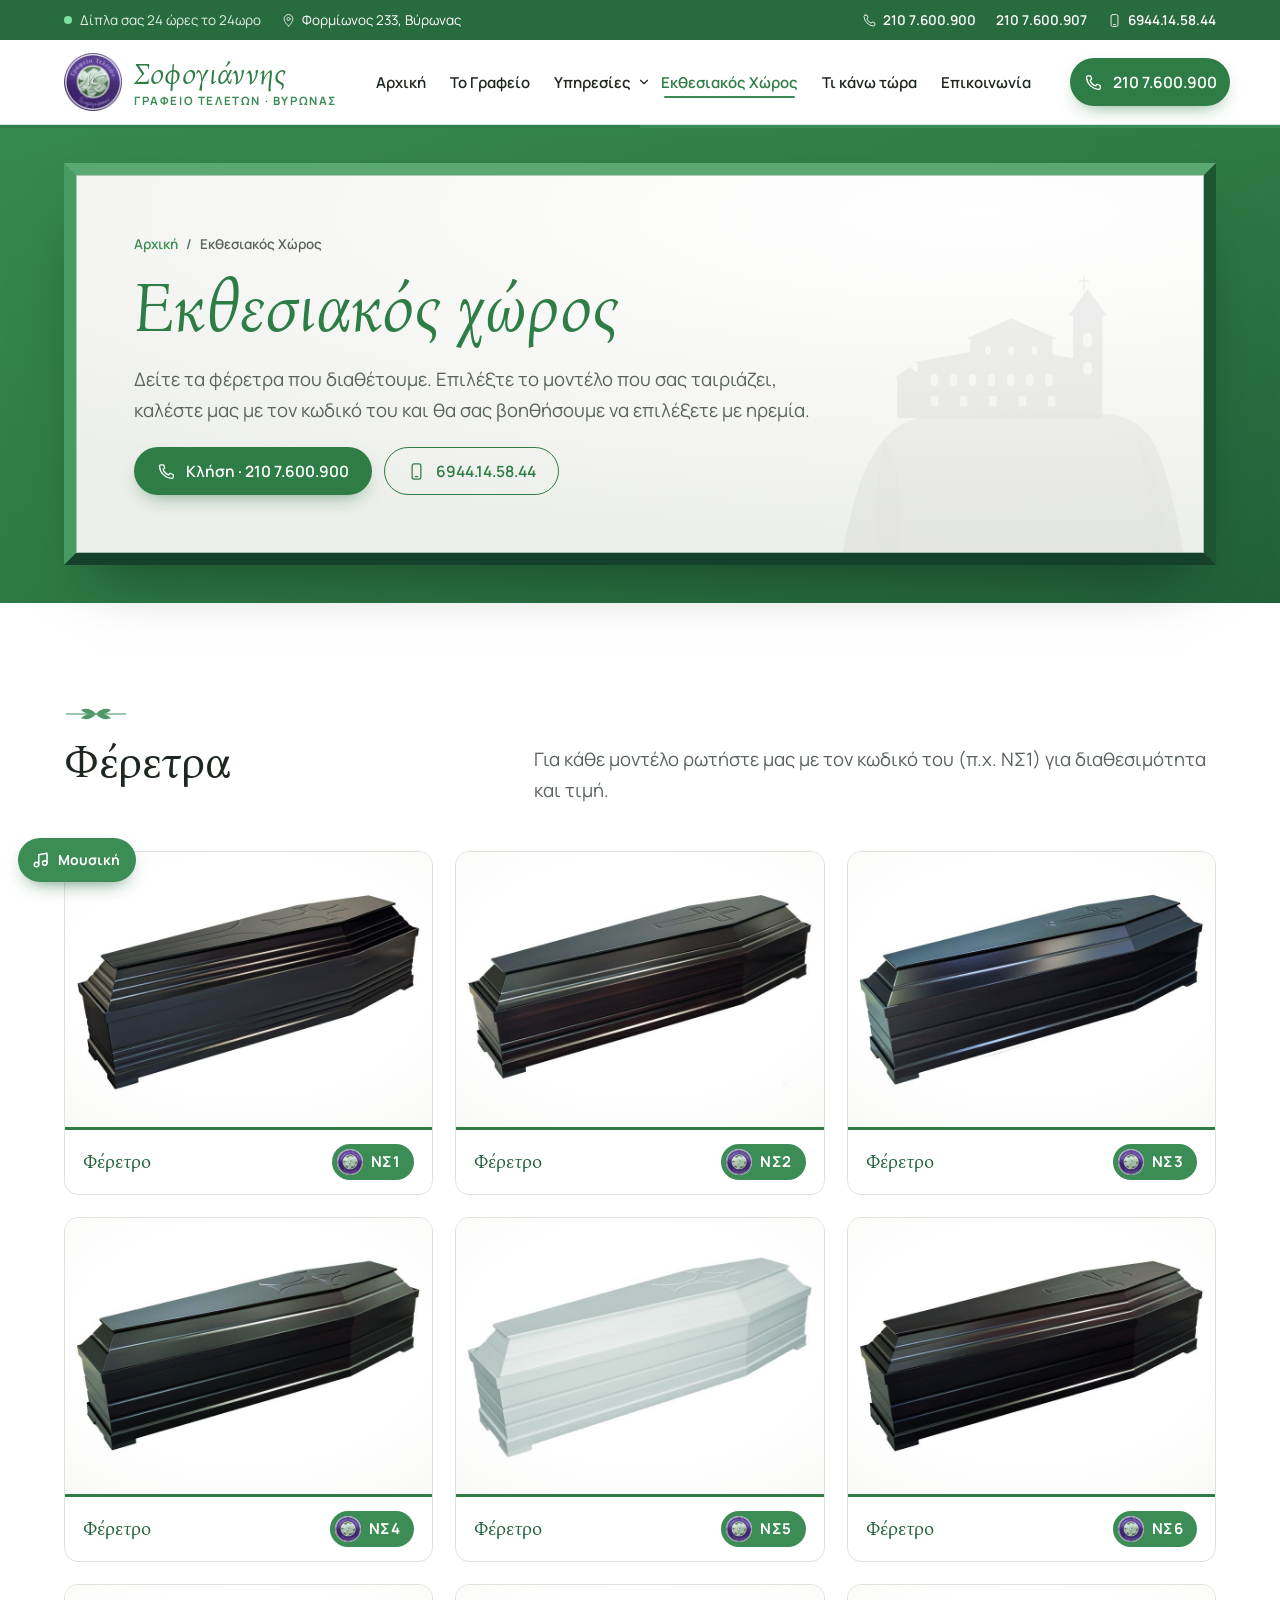
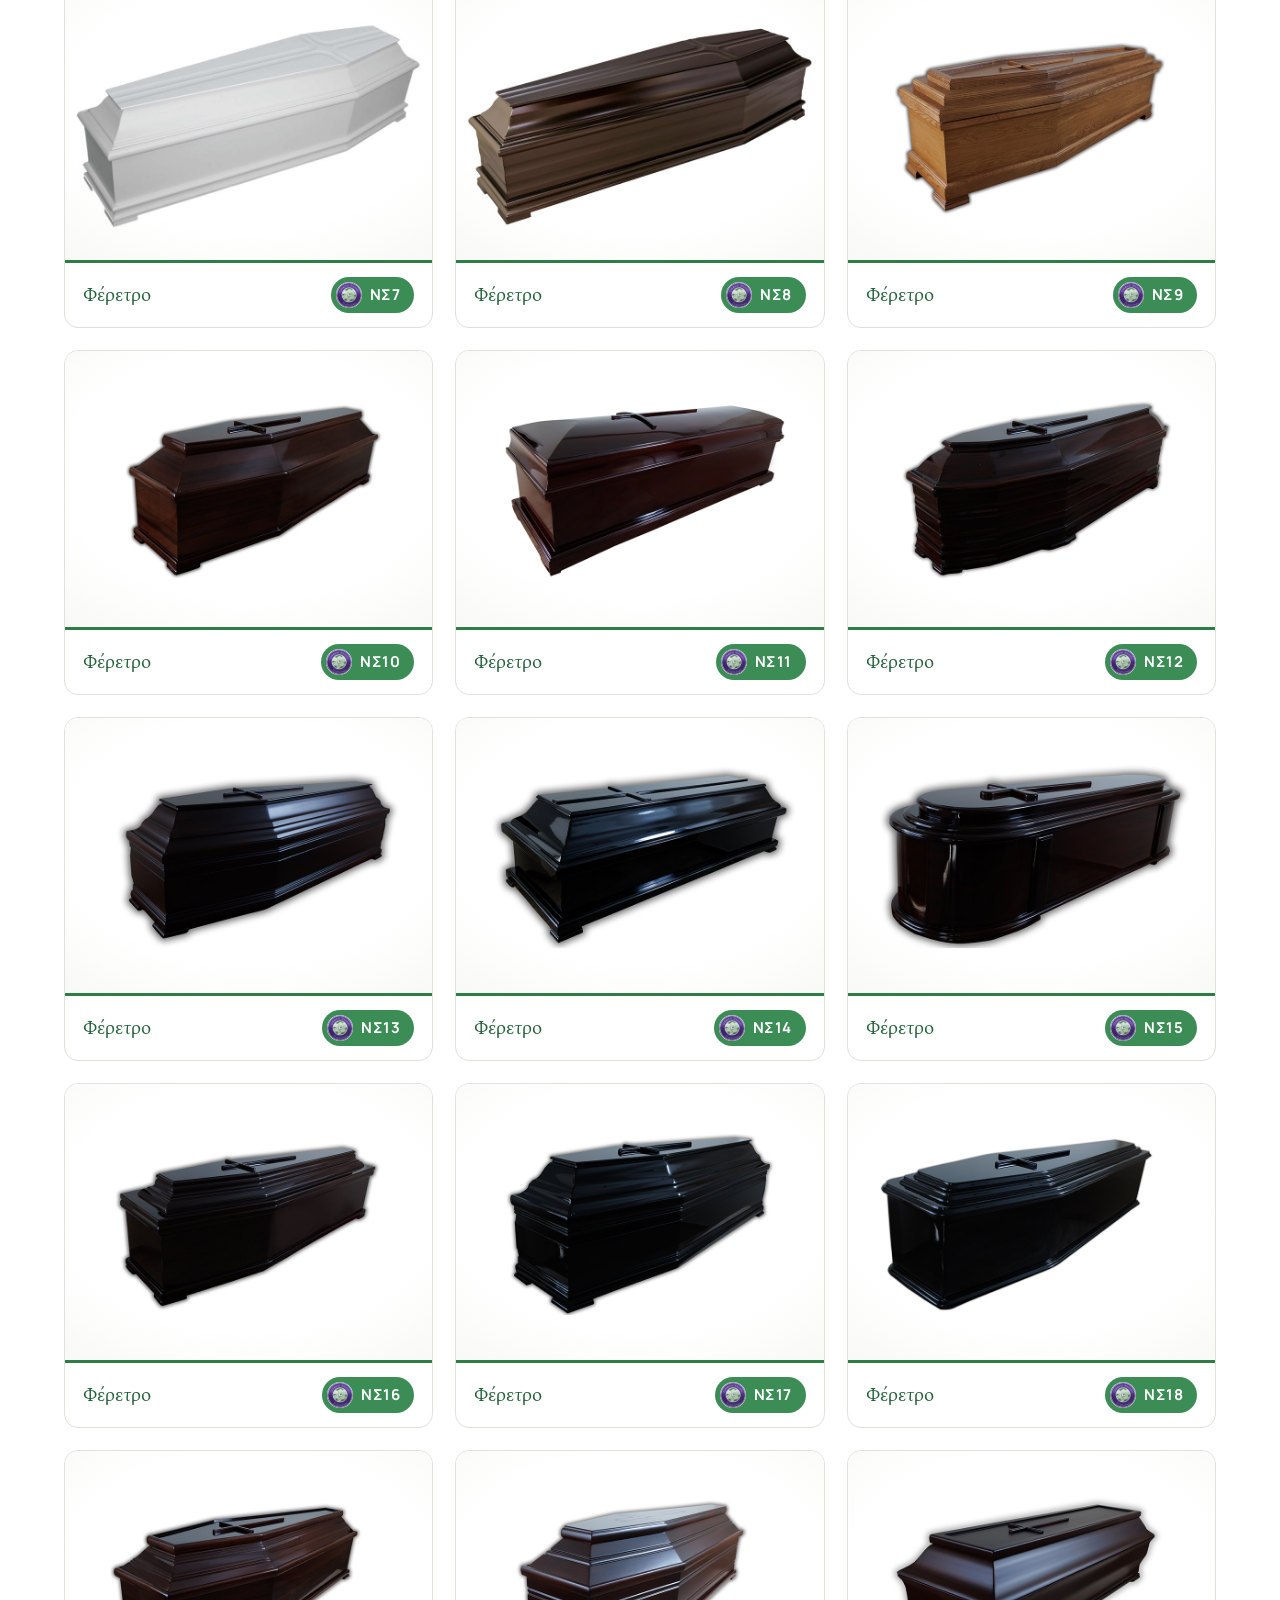
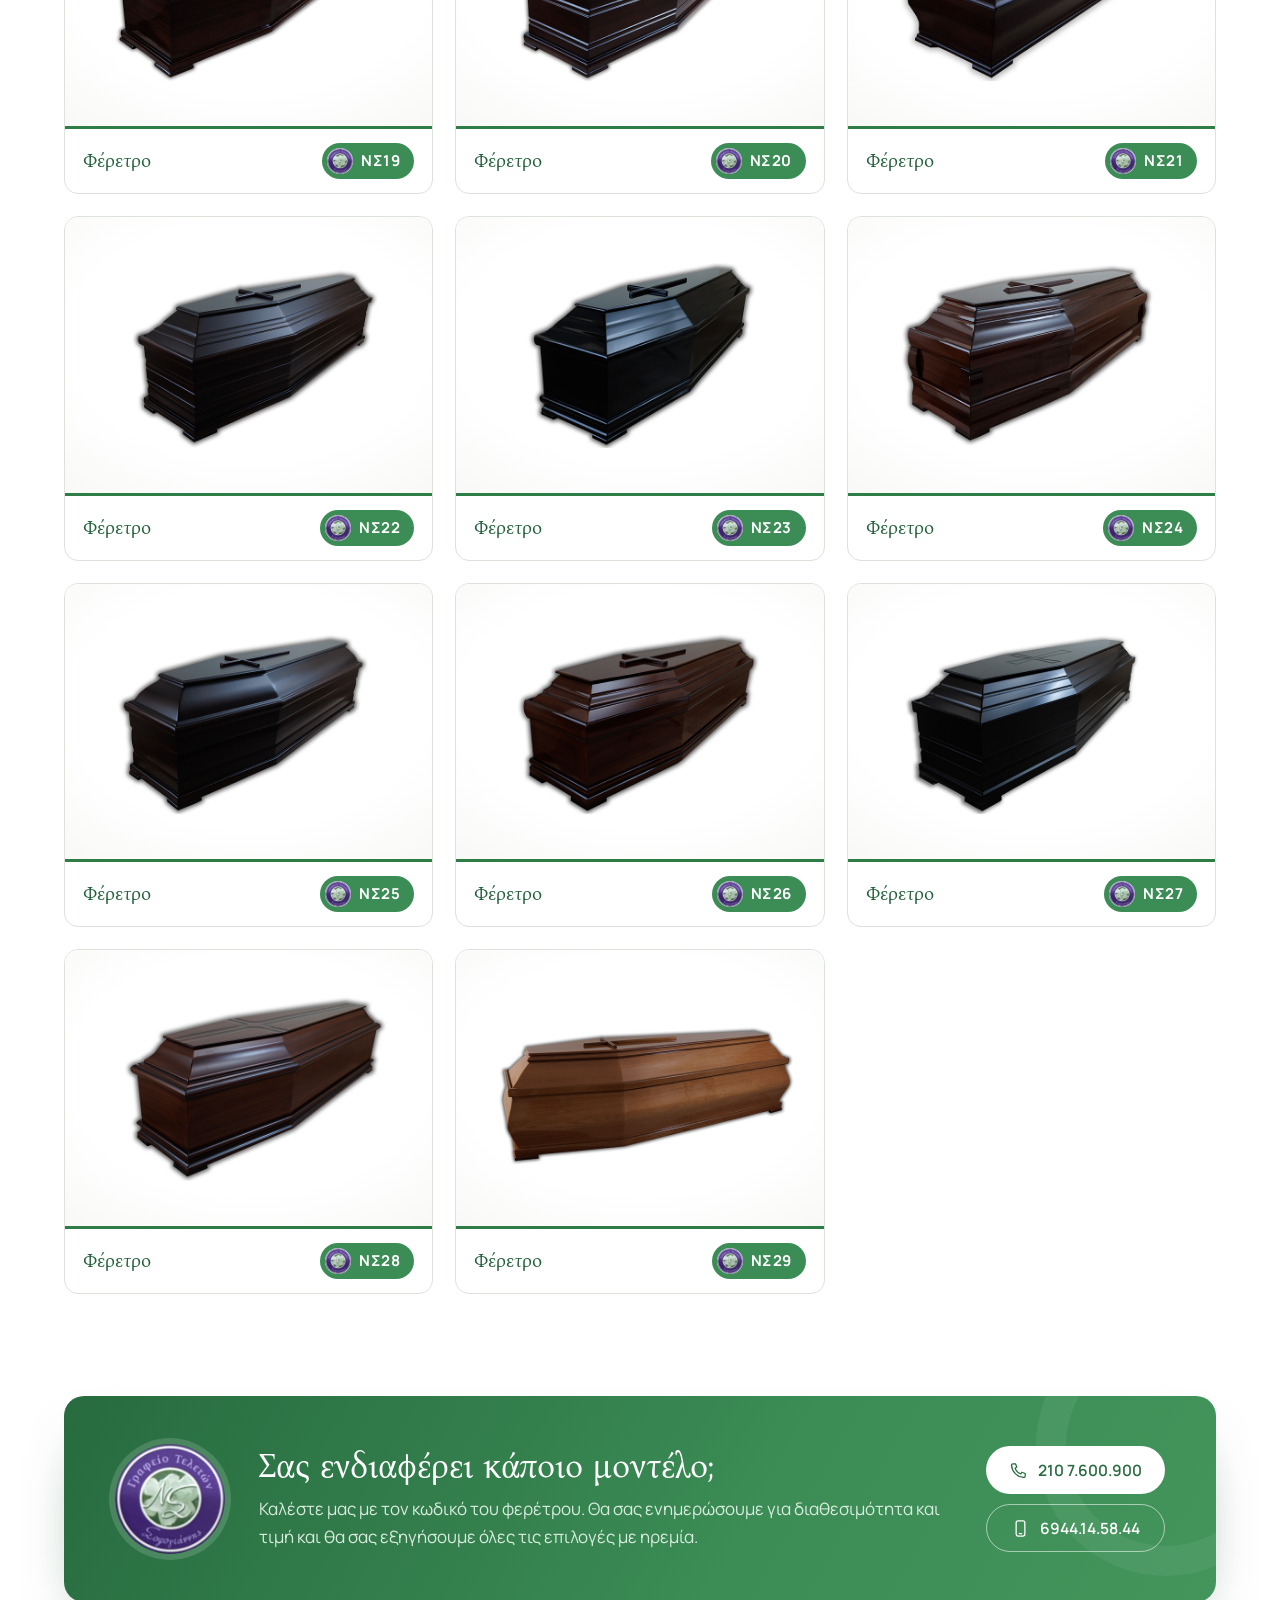
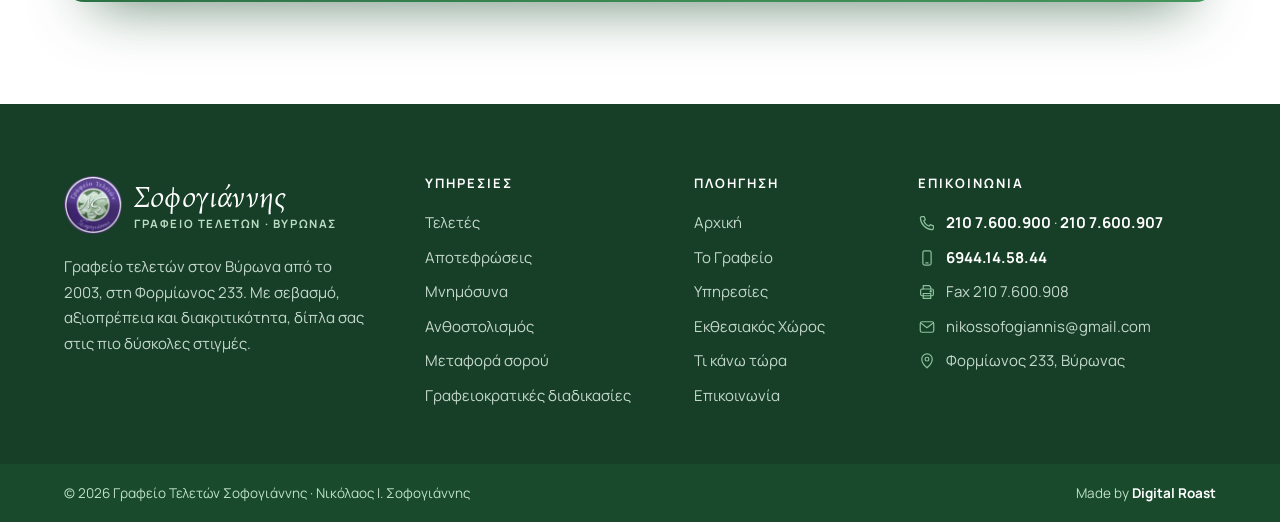
==== commit be40e3ba: "«Κηδεία» → «Τελετή» σε όλο το σάιτ Co-Authored-By: Claude Opus 5.5 <noreply@anthropic.com>" ====
--- a/ekthesiakos-xoros/index.html
+++ b/ekthesiakos-xoros/index.html
@@ -30,7 +30,7 @@
   <link rel="preconnect" href="https://fonts.googleapis.com">
   <link rel="preconnect" href="https://fonts.gstatic.com" crossorigin>
   <link href="https://fonts.googleapis.com/css2?family=Bona+Nova:ital,wght@0,400;0,700;1,400&family=Manrope:wght@400;500;600;700&display=swap" rel="stylesheet">
-  <link rel="stylesheet" href="/css/style.css?v=26f9531e">
+  <link rel="stylesheet" href="/css/style.css?v=ca971272">
   <script>document.documentElement.classList.add("js")</script>
   <script type="application/ld+json">
 {
@@ -59,7 +59,7 @@
         "Γραφείο Τελετών Βύρωνας Σοφογιάννης",
         "Sofogiannis Funeral Home"
       ],
-      "description": "Γραφείο τελετών στον Βύρωνα από το 2003, Φορμίωνος 233. Κηδείες, αποτεφρώσεις, μνημόσυνα, ανθοστολισμός, μεταφορά σορού και διεκπεραίωση γραφειοκρατικών διαδικασιών, 24 ώρες το 24ωρο.",
+      "description": "Γραφείο τελετών στον Βύρωνα από το 2003, Φορμίωνος 233. Τελετές, αποτεφρώσεις, μνημόσυνα, ανθοστολισμός, μεταφορά σορού και διεκπεραίωση γραφειοκρατικών διαδικασιών, 24 ώρες το 24ωρο.",
       "url": "https://teletessofogiannisvyronas.gr/",
       "image": [
         "https://teletessofogiannisvyronas.gr/og-image.png",
@@ -195,7 +195,7 @@
             "@type": "Offer",
             "itemOffered": {
               "@type": "Service",
-              "name": "Κηδείες",
+              "name": "Τελετές",
               "url": "https://teletessofogiannisvyronas.gr/ypiresies/kideies/"
             }
           },
@@ -301,7 +301,7 @@
     <nav class="nav" aria-label="Κύρια πλοήγηση">
       <a href="/">Αρχική</a><a href="/to-grafeio/">Το Γραφείο</a><div class="dd">
           <button type="button" aria-expanded="false" aria-haspopup="true">Υπηρεσίες <svg viewBox="0 0 24 24" fill="none" stroke="currentColor" stroke-width="2" stroke-linecap="round" stroke-linejoin="round" aria-hidden="true"><path d="m6 9 6 6 6-6"/></svg></button>
-          <div class="dd-menu"><a href="/ypiresies/kideies/"><span class="ic"><svg viewBox="0 0 24 24" fill="none" stroke="currentColor" stroke-width="1.6" stroke-linecap="round" stroke-linejoin="round" aria-hidden="true"><path d="M12 2.8v18.4M7.2 8h9.6"/><path d="M8.5 21.2h7"/></svg></span><span><strong>Κηδείες</strong><small>Οργάνωση κηδείας από την αρχή ως το τέλος</small></span></a><a href="/ypiresies/apotefroseis/"><span class="ic"><svg viewBox="0 0 24 24" fill="none" stroke="currentColor" stroke-width="1.6" stroke-linecap="round" stroke-linejoin="round" aria-hidden="true"><path d="M9 3.5h6M10 3.5v2.2c0 .6-.4 1-.9 1.3C6.8 8.4 5.5 10.6 5.5 13.2c0 3.4 2.4 6 5.2 6.8h2.6c2.8-.8 5.2-3.4 5.2-6.8 0-2.6-1.3-4.8-3.6-6.2-.5-.3-.9-.7-.9-1.3V3.5"/><path d="M8.5 20.5h7M7 12h10"/></svg></span><span><strong>Αποτεφρώσεις</strong><small>Οργάνωση αποτέφρωσης & τεφροδόχοι</small></span></a><a href="/ypiresies/mnimosyna/"><span class="ic"><svg viewBox="0 0 24 24" fill="none" stroke="currentColor" stroke-width="1.6" stroke-linecap="round" stroke-linejoin="round" aria-hidden="true"><path d="M12 2.5c1.5 1.8 2.3 3 2.3 4.2a2.3 2.3 0 0 1-4.6 0c0-1.2.8-2.4 2.3-4.2z"/><rect x="9" y="10.5" width="6" height="11" rx="1"/><path d="M6.5 21.5h11"/></svg></span><span><strong>Μνημόσυνα</strong><small>Τρισάγια, 40ήμερα, ετήσια μνημόσυνα</small></span></a><a href="/ypiresies/anthostolismos/"><span class="ic"><svg viewBox="0 0 24 24" fill="none" stroke="currentColor" stroke-width="1.6" stroke-linecap="round" stroke-linejoin="round" aria-hidden="true"><circle cx="12" cy="9" r="2.2"/><path d="M12 6.8c0-2.4 1.6-3.8 1.6-3.8s1.9 1.6 1.2 3.9M14.2 9c2.2-.8 4.2.2 4.2.2s-.6 2.4-3 2.6M13.6 11c1.4 1.9 1 4 1 4s-2.4-.3-3-2.6M10.4 11c-1.4 1.9-1 4-1 4M9.8 9c-2.2-.8-4.2.2-4.2.2s.6 2.4 3 2.6M12 6.8C12 4.4 10.4 3 10.4 3s-1.9 1.6-1.2 3.9"/><path d="M12 11.2V21"/></svg></span><span><strong>Ανθοστολισμός</strong><small>Στολισμός ναού, φερέτρου & στεφάνια</small></span></a><a href="/ypiresies/metafora-sorou/"><span class="ic"><svg viewBox="0 0 24 24" fill="none" stroke="currentColor" stroke-width="1.6" stroke-linecap="round" stroke-linejoin="round" aria-hidden="true"><path d="M21 4.5 3.5 11.2l6 2.3 2.3 6L21 4.5z"/><path d="m9.5 13.5 4.2-4.2"/></svg></span><span><strong>Μεταφορά σορού</strong><small>Σε όλη την Ελλάδα & επαναπατρισμός</small></span></a><a href="/ypiresies/diadikasies/"><span class="ic"><svg viewBox="0 0 24 24" fill="none" stroke="currentColor" stroke-width="1.6" stroke-linecap="round" stroke-linejoin="round" aria-hidden="true"><path d="M14 3H7a2 2 0 0 0-2 2v14a2 2 0 0 0 2 2h10a2 2 0 0 0 2-2V8z"/><path d="M14 3v5h5M8.5 13h7M8.5 16.5h5"/></svg></span><span><strong>Γραφειοκρατικές διαδικασίες</strong><small>Δικαιολογητικά, ληξιαρχείο, ασφαλιστικά</small></span></a><a class="all" href="/ypiresies/">Όλες οι υπηρεσίες <svg viewBox="0 0 24 24" fill="none" stroke="currentColor" stroke-width="1.6" stroke-linecap="round" stroke-linejoin="round" aria-hidden="true"><path d="M5 12h14M13 6l6 6-6 6"/></svg></a></div>
+          <div class="dd-menu"><a href="/ypiresies/kideies/"><span class="ic"><svg viewBox="0 0 24 24" fill="none" stroke="currentColor" stroke-width="1.6" stroke-linecap="round" stroke-linejoin="round" aria-hidden="true"><path d="M12 2.8v18.4M7.2 8h9.6"/><path d="M8.5 21.2h7"/></svg></span><span><strong>Τελετές</strong><small>Οργάνωση τελετής από την αρχή ως το τέλος</small></span></a><a href="/ypiresies/apotefroseis/"><span class="ic"><svg viewBox="0 0 24 24" fill="none" stroke="currentColor" stroke-width="1.6" stroke-linecap="round" stroke-linejoin="round" aria-hidden="true"><path d="M9 3.5h6M10 3.5v2.2c0 .6-.4 1-.9 1.3C6.8 8.4 5.5 10.6 5.5 13.2c0 3.4 2.4 6 5.2 6.8h2.6c2.8-.8 5.2-3.4 5.2-6.8 0-2.6-1.3-4.8-3.6-6.2-.5-.3-.9-.7-.9-1.3V3.5"/><path d="M8.5 20.5h7M7 12h10"/></svg></span><span><strong>Αποτεφρώσεις</strong><small>Οργάνωση αποτέφρωσης & τεφροδόχοι</small></span></a><a href="/ypiresies/mnimosyna/"><span class="ic"><svg viewBox="0 0 24 24" fill="none" stroke="currentColor" stroke-width="1.6" stroke-linecap="round" stroke-linejoin="round" aria-hidden="true"><path d="M12 2.5c1.5 1.8 2.3 3 2.3 4.2a2.3 2.3 0 0 1-4.6 0c0-1.2.8-2.4 2.3-4.2z"/><rect x="9" y="10.5" width="6" height="11" rx="1"/><path d="M6.5 21.5h11"/></svg></span><span><strong>Μνημόσυνα</strong><small>Τρισάγια, 40ήμερα, ετήσια μνημόσυνα</small></span></a><a href="/ypiresies/anthostolismos/"><span class="ic"><svg viewBox="0 0 24 24" fill="none" stroke="currentColor" stroke-width="1.6" stroke-linecap="round" stroke-linejoin="round" aria-hidden="true"><circle cx="12" cy="9" r="2.2"/><path d="M12 6.8c0-2.4 1.6-3.8 1.6-3.8s1.9 1.6 1.2 3.9M14.2 9c2.2-.8 4.2.2 4.2.2s-.6 2.4-3 2.6M13.6 11c1.4 1.9 1 4 1 4s-2.4-.3-3-2.6M10.4 11c-1.4 1.9-1 4-1 4M9.8 9c-2.2-.8-4.2.2-4.2.2s.6 2.4 3 2.6M12 6.8C12 4.4 10.4 3 10.4 3s-1.9 1.6-1.2 3.9"/><path d="M12 11.2V21"/></svg></span><span><strong>Ανθοστολισμός</strong><small>Στολισμός ναού, φερέτρου & στεφάνια</small></span></a><a href="/ypiresies/metafora-sorou/"><span class="ic"><svg viewBox="0 0 24 24" fill="none" stroke="currentColor" stroke-width="1.6" stroke-linecap="round" stroke-linejoin="round" aria-hidden="true"><path d="M21 4.5 3.5 11.2l6 2.3 2.3 6L21 4.5z"/><path d="m9.5 13.5 4.2-4.2"/></svg></span><span><strong>Μεταφορά σορού</strong><small>Σε όλη την Ελλάδα & επαναπατρισμός</small></span></a><a href="/ypiresies/diadikasies/"><span class="ic"><svg viewBox="0 0 24 24" fill="none" stroke="currentColor" stroke-width="1.6" stroke-linecap="round" stroke-linejoin="round" aria-hidden="true"><path d="M14 3H7a2 2 0 0 0-2 2v14a2 2 0 0 0 2 2h10a2 2 0 0 0 2-2V8z"/><path d="M14 3v5h5M8.5 13h7M8.5 16.5h5"/></svg></span><span><strong>Γραφειοκρατικές διαδικασίες</strong><small>Δικαιολογητικά, ληξιαρχείο, ασφαλιστικά</small></span></a><a class="all" href="/ypiresies/">Όλες οι υπηρεσίες <svg viewBox="0 0 24 24" fill="none" stroke="currentColor" stroke-width="1.6" stroke-linecap="round" stroke-linejoin="round" aria-hidden="true"><path d="M5 12h14M13 6l6 6-6 6"/></svg></a></div>
         </div><a href="/ekthesiakos-xoros/" aria-current="page">Εκθεσιακός Χώρος</a><a href="/ti-kano-tora/">Τι κάνω τώρα</a><a href="/epikoinonia/">Επικοινωνία</a>
     </nav>
     <div class="header-cta">
@@ -311,7 +311,7 @@
   </div>
 </header>
 <nav class="mobile-nav" id="mobile-nav" aria-label="Πλοήγηση κινητού">
-  <a href="/">Αρχική</a><a href="/to-grafeio/">Το Γραφείο</a><a href="/ypiresies/">Υπηρεσίες</a><div class="sub"><a href="/ypiresies/kideies/">Κηδείες</a><a href="/ypiresies/apotefroseis/">Αποτεφρώσεις</a><a href="/ypiresies/mnimosyna/">Μνημόσυνα</a><a href="/ypiresies/anthostolismos/">Ανθοστολισμός</a><a href="/ypiresies/metafora-sorou/">Μεταφορά σορού</a><a href="/ypiresies/diadikasies/">Γραφειοκρατικές διαδικασίες</a></div><a href="/ekthesiakos-xoros/">Εκθεσιακός Χώρος</a><a href="/ti-kano-tora/">Τι κάνω τώρα</a><a href="/epikoinonia/">Επικοινωνία</a>
+  <a href="/">Αρχική</a><a href="/to-grafeio/">Το Γραφείο</a><a href="/ypiresies/">Υπηρεσίες</a><div class="sub"><a href="/ypiresies/kideies/">Τελετές</a><a href="/ypiresies/apotefroseis/">Αποτεφρώσεις</a><a href="/ypiresies/mnimosyna/">Μνημόσυνα</a><a href="/ypiresies/anthostolismos/">Ανθοστολισμός</a><a href="/ypiresies/metafora-sorou/">Μεταφορά σορού</a><a href="/ypiresies/diadikasies/">Γραφειοκρατικές διαδικασίες</a></div><a href="/ekthesiakos-xoros/">Εκθεσιακός Χώρος</a><a href="/ti-kano-tora/">Τι κάνω τώρα</a><a href="/epikoinonia/">Επικοινωνία</a>
   <div class="m-contact">
     <a class="btn btn-primary" href="tel:+302107600900"><svg viewBox="0 0 24 24" fill="none" stroke="currentColor" stroke-width="1.6" stroke-linecap="round" stroke-linejoin="round" aria-hidden="true"><path d="M5 3.5h3.2l1.6 4.2-2.1 1.4a11.5 11.5 0 0 0 7.2 7.2l1.4-2.1 4.2 1.6V19a1.8 1.8 0 0 1-2 1.8A16.5 16.5 0 0 1 3.2 5.5 1.8 1.8 0 0 1 5 3.5z"/></svg>Κλήση 210 7.600.900</a>
     <a class="btn btn-ghost" href="tel:+306944145844"><svg viewBox="0 0 24 24" fill="none" stroke="currentColor" stroke-width="1.6" stroke-linecap="round" stroke-linejoin="round" aria-hidden="true"><rect x="6.5" y="2.5" width="11" height="19" rx="2.5"/><path d="M10.5 18.5h3"/></svg>Κινητό 6944.14.58.44</a>
@@ -460,7 +460,7 @@
     </div>
     <div>
       <h4>Υπηρεσίες</h4>
-      <ul><li><a href="/ypiresies/kideies/">Κηδείες</a></li><li><a href="/ypiresies/apotefroseis/">Αποτεφρώσεις</a></li><li><a href="/ypiresies/mnimosyna/">Μνημόσυνα</a></li><li><a href="/ypiresies/anthostolismos/">Ανθοστολισμός</a></li><li><a href="/ypiresies/metafora-sorou/">Μεταφορά σορού</a></li><li><a href="/ypiresies/diadikasies/">Γραφειοκρατικές διαδικασίες</a></li></ul>
+      <ul><li><a href="/ypiresies/kideies/">Τελετές</a></li><li><a href="/ypiresies/apotefroseis/">Αποτεφρώσεις</a></li><li><a href="/ypiresies/mnimosyna/">Μνημόσυνα</a></li><li><a href="/ypiresies/anthostolismos/">Ανθοστολισμός</a></li><li><a href="/ypiresies/metafora-sorou/">Μεταφορά σορού</a></li><li><a href="/ypiresies/diadikasies/">Γραφειοκρατικές διαδικασίες</a></li></ul>
     </div>
     <div>
       <h4>Πλοήγηση</h4>
@@ -495,6 +495,6 @@
   <a class="primary" href="tel:+302107600900"><svg viewBox="0 0 24 24" fill="none" stroke="currentColor" stroke-width="1.6" stroke-linecap="round" stroke-linejoin="round" aria-hidden="true"><path d="M5 3.5h3.2l1.6 4.2-2.1 1.4a11.5 11.5 0 0 0 7.2 7.2l1.4-2.1 4.2 1.6V19a1.8 1.8 0 0 1-2 1.8A16.5 16.5 0 0 1 3.2 5.5 1.8 1.8 0 0 1 5 3.5z"/></svg>210 7.600.900</a>
   <a href="tel:+306944145844"><svg viewBox="0 0 24 24" fill="none" stroke="currentColor" stroke-width="1.6" stroke-linecap="round" stroke-linejoin="round" aria-hidden="true"><rect x="6.5" y="2.5" width="11" height="19" rx="2.5"/><path d="M10.5 18.5h3"/></svg>Κινητό</a>
 </div>
-<script src="/js/main.js?v=26f9531e" defer></script>
+<script src="/js/main.js?v=ca971272" defer></script>
 </body>
 </html>
--- a/css/style.css
+++ b/css/style.css
@@ -154,6 +154,7 @@
 .hero-rows > * + * { border-top: 1px solid rgba(59, 140, 85, .25); }
 .hero-rows svg { width: 20px; height: 20px; color: var(--purple); flex: none; }
 .row-owner span { font-family: var(--serif); font-size: 21px; font-weight: 700; color: var(--green-d); }
+.row-addr span { color: var(--green-d); }
 .row-addr:hover span { text-decoration: underline; }
 .hero-actions { display: flex; flex-wrap: wrap; gap: 12px; align-items: center; }
 .hero-seal { display: grid; place-items: center; }
@@ -312,7 +313,7 @@
 
 /* business-card replica */
 .bizcard { background: var(--green); padding: clamp(14px, 2vw, 22px); border-radius: 6px; box-shadow: 0 30px 60px -30px rgba(10, 30, 15, .6); transform: rotate(-1.2deg); }
-.bizcard .bevel { border-width: 12px; box-shadow: none; }
+.bizcard .bevel { border-width: 12px; box-shadow: none; border-color: #8a64bd #3f2166 #331a55 #7853ab; } /* μωβ κορνίζα όπως στην κάρτα */
 .bizcard .panel { padding: 28px clamp(18px, 3vw, 34px) 24px; text-align: center; }
 .bc-name { font-family: var(--serif); font-style: italic; font-size: clamp(44px, 5vw, 58px); color: var(--green); line-height: 1; margin: 0; }
 .bc-sub { margin: 4px 0 14px; padding-left: 40%; font-family: var(--serif); color: var(--green); font-size: 16px; }
